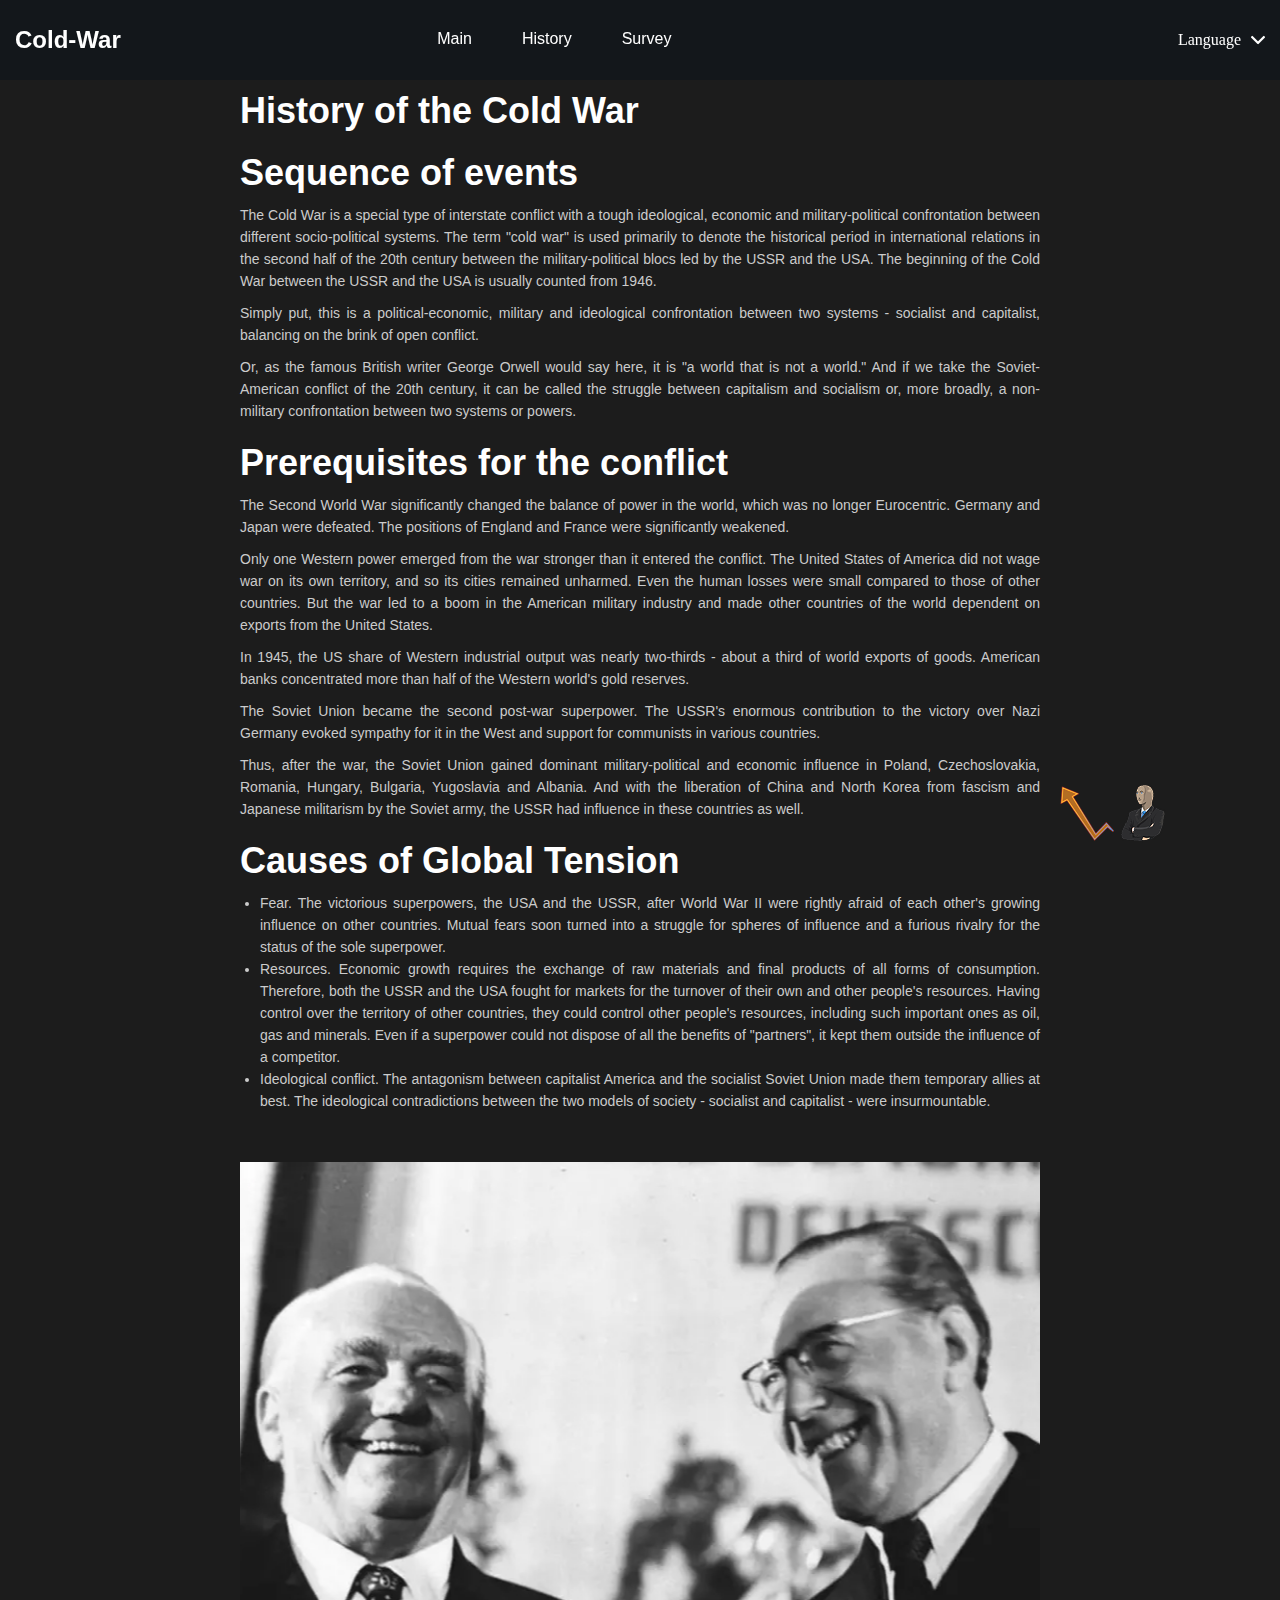
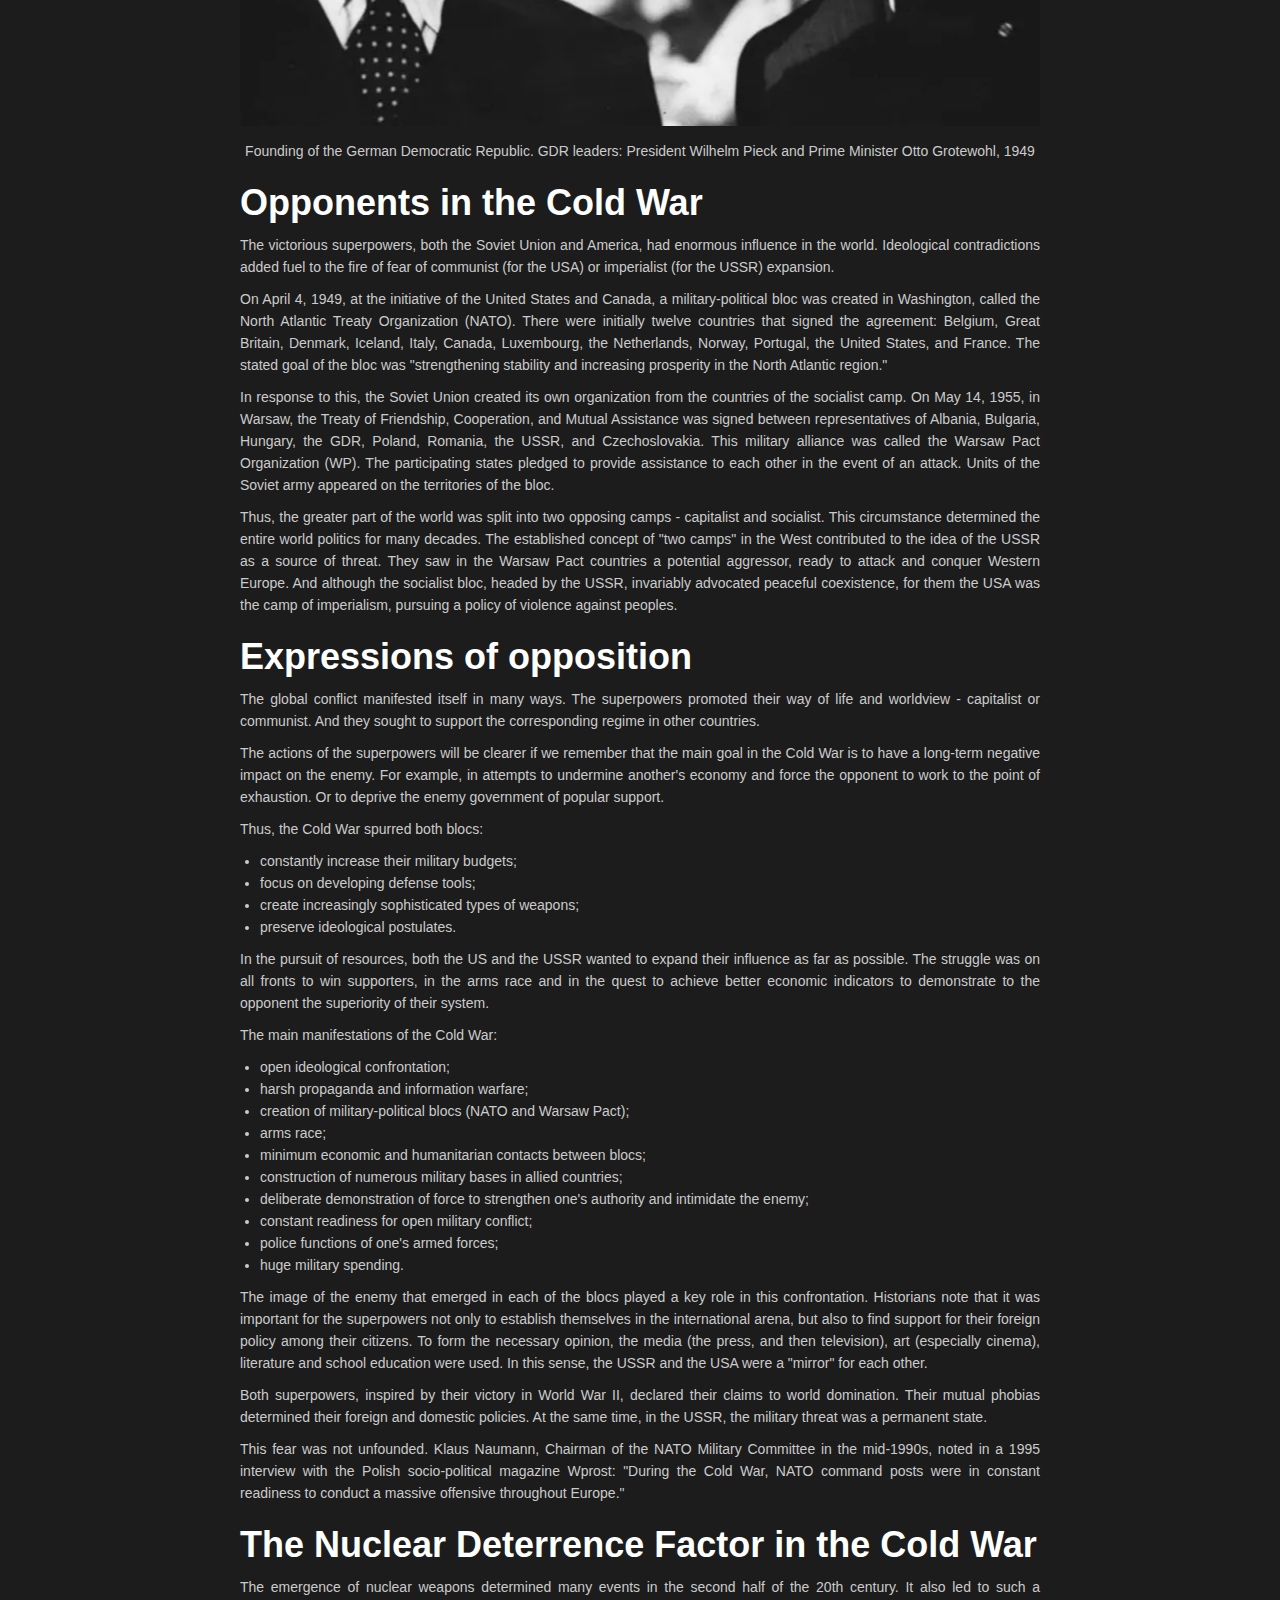
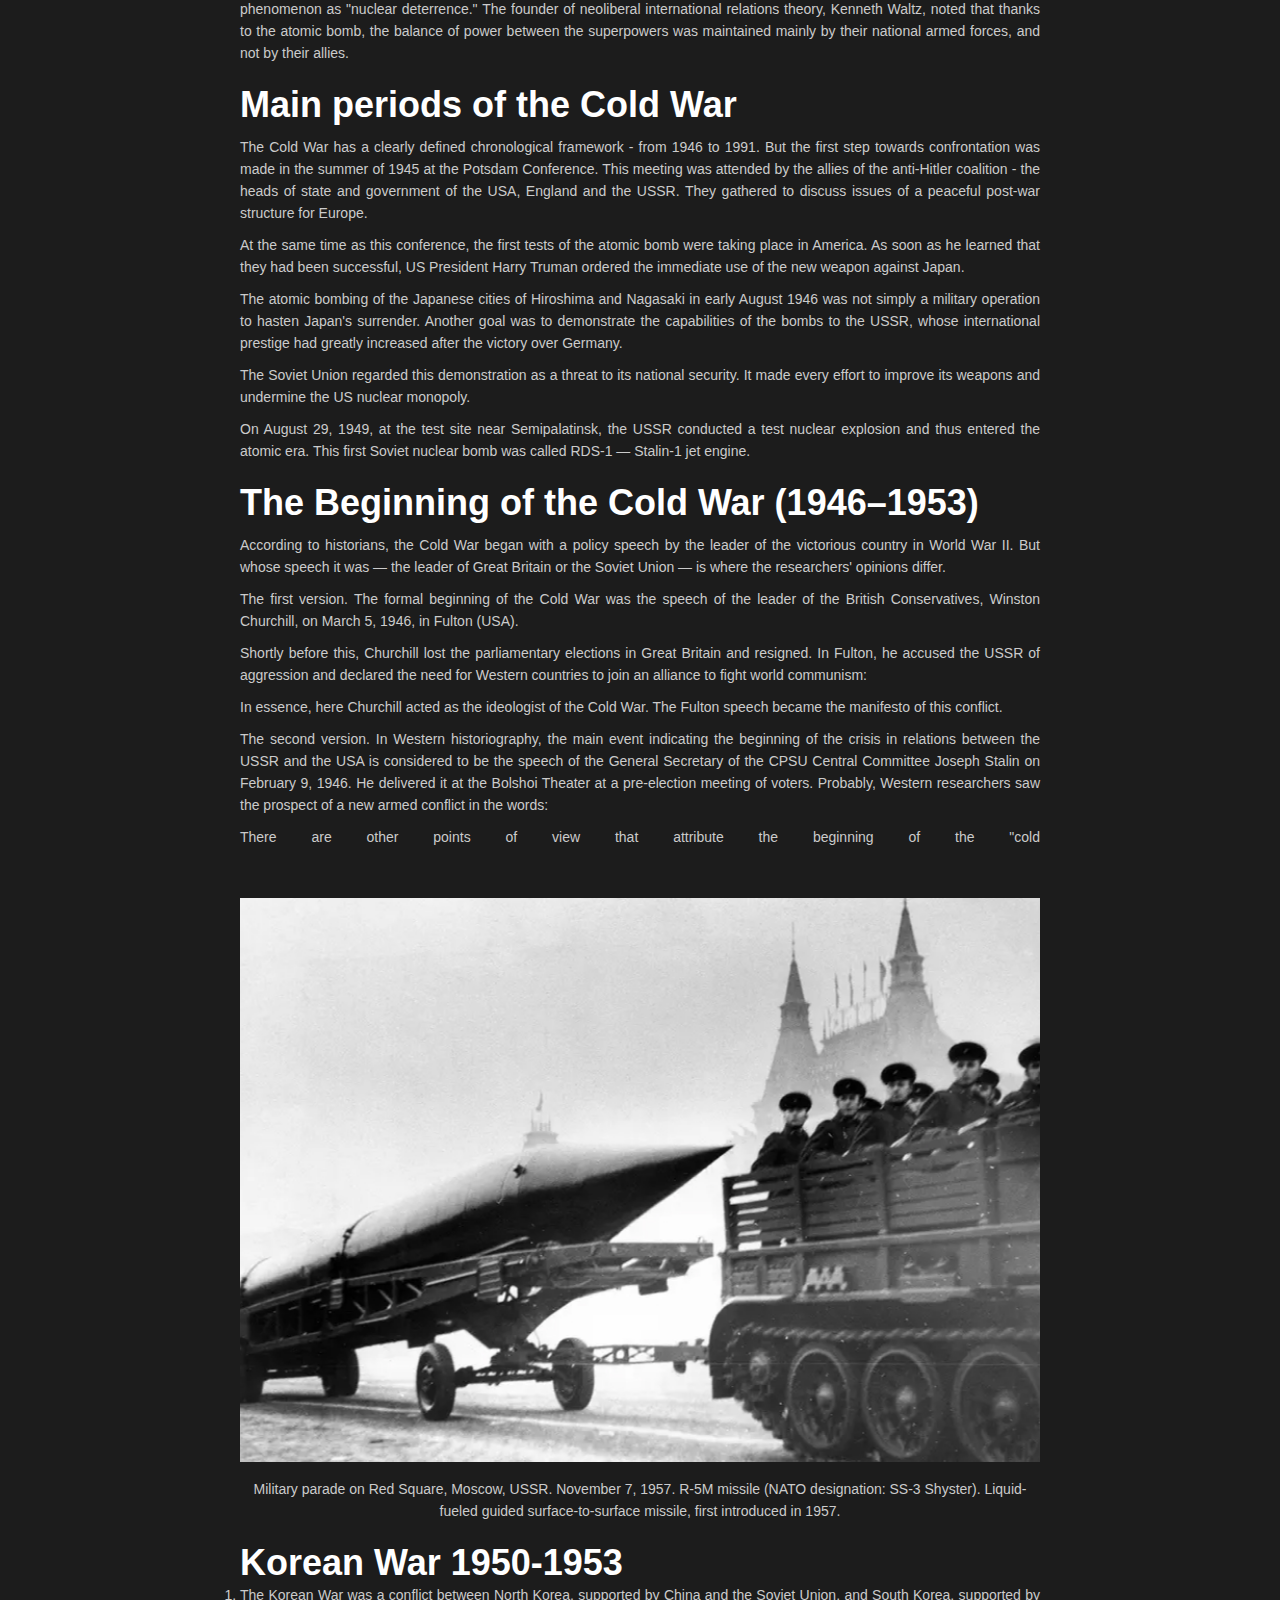
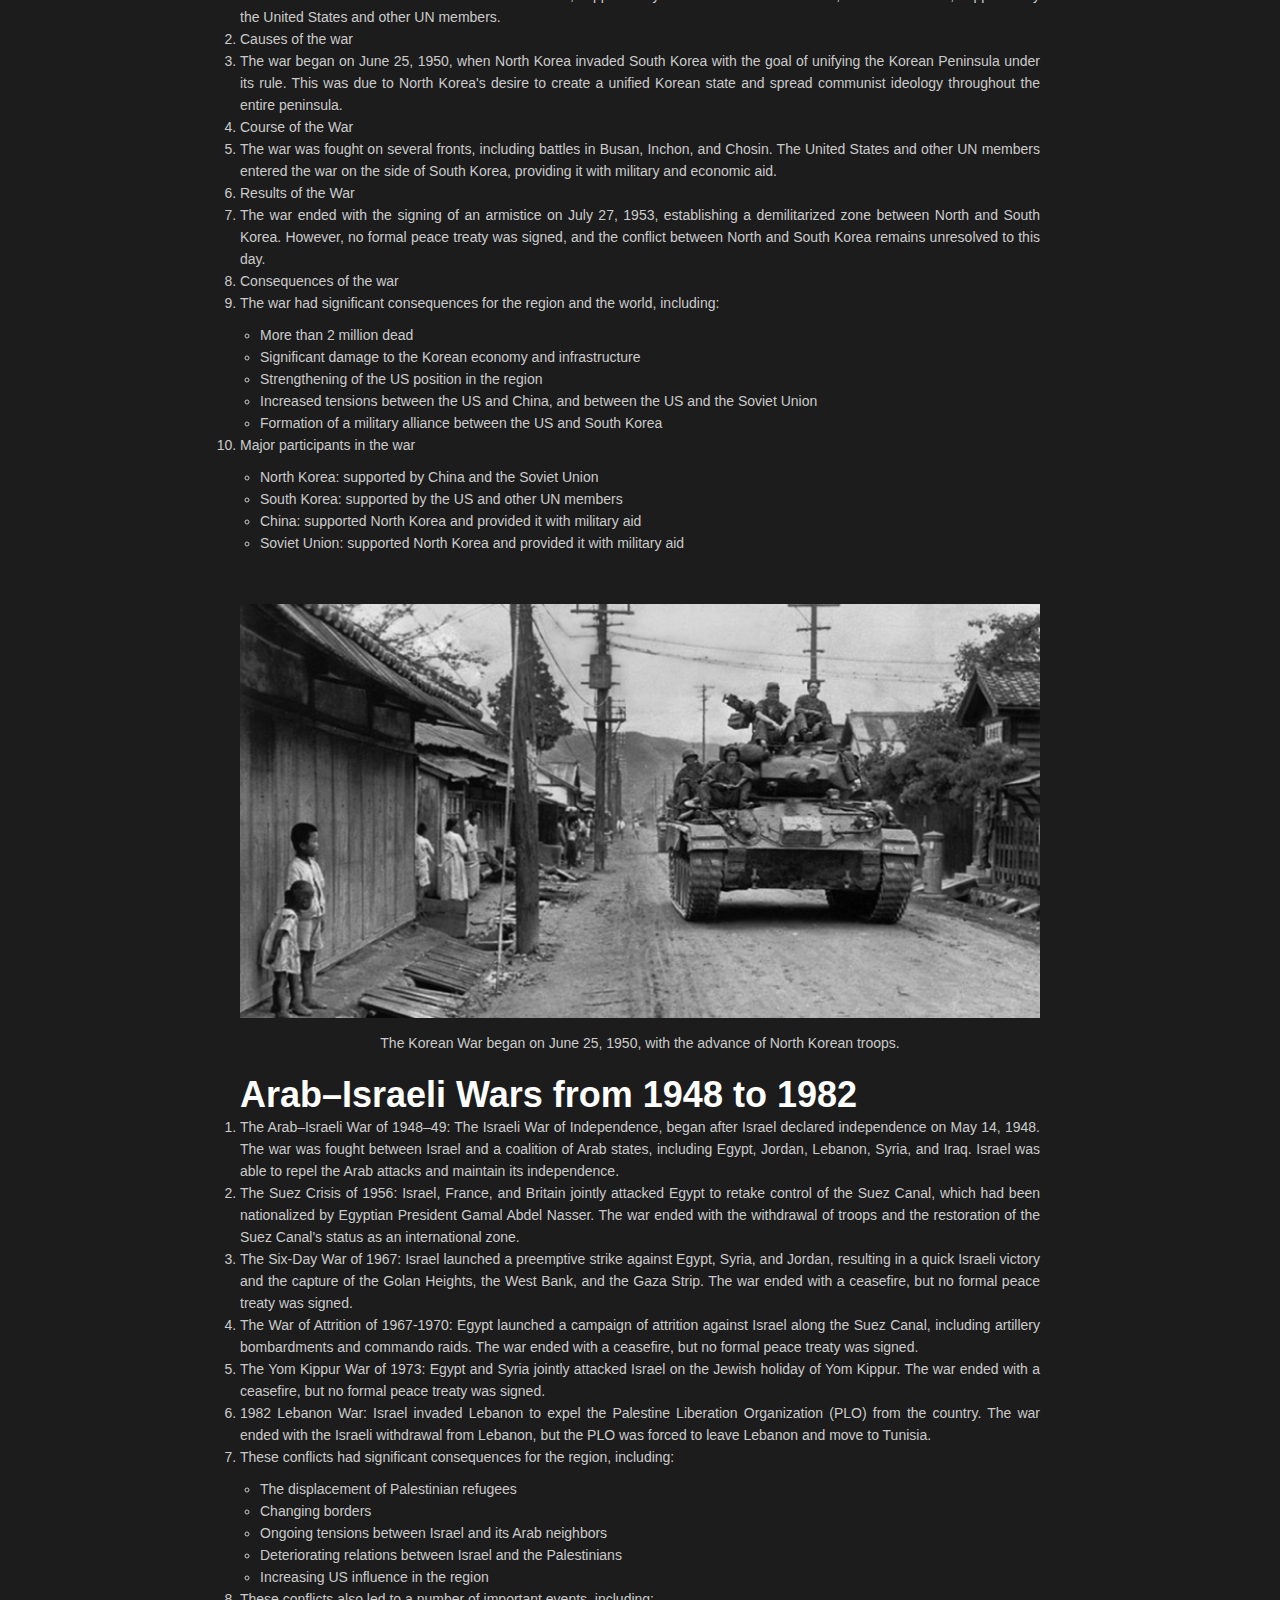
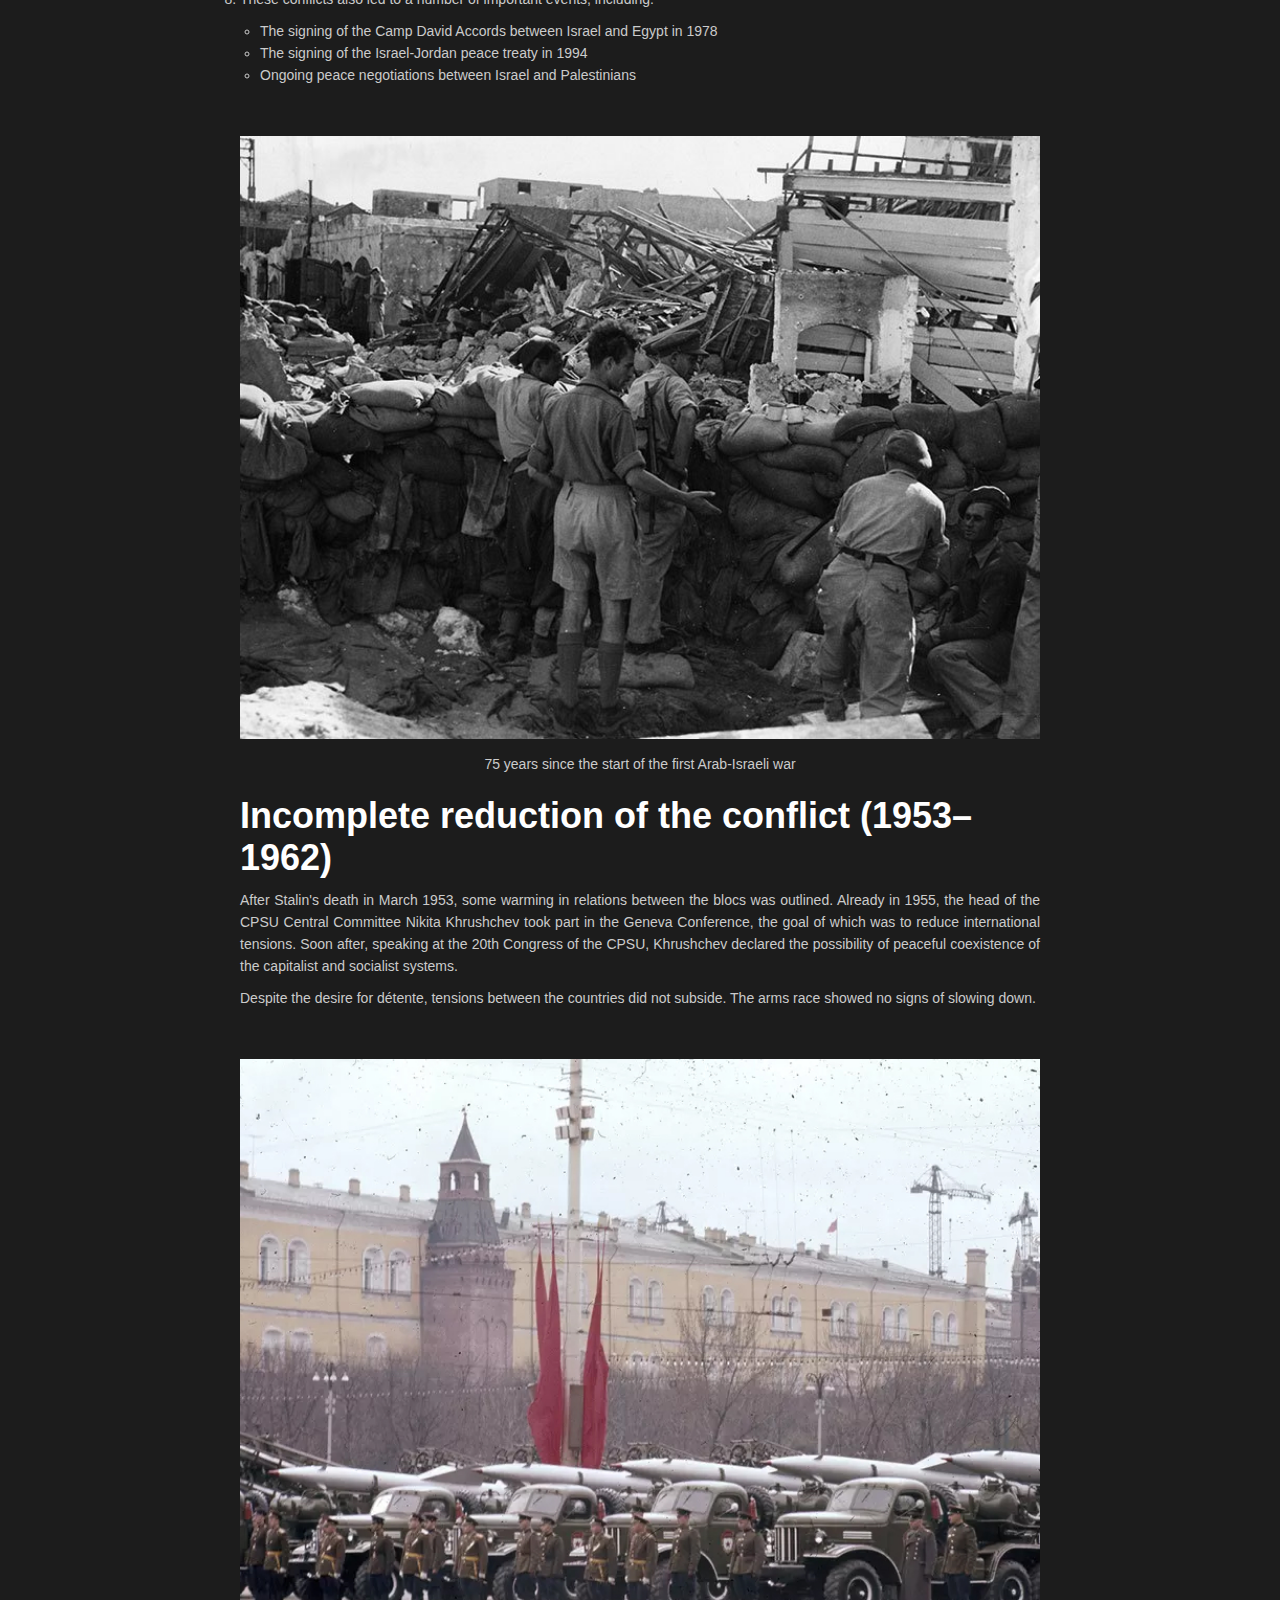
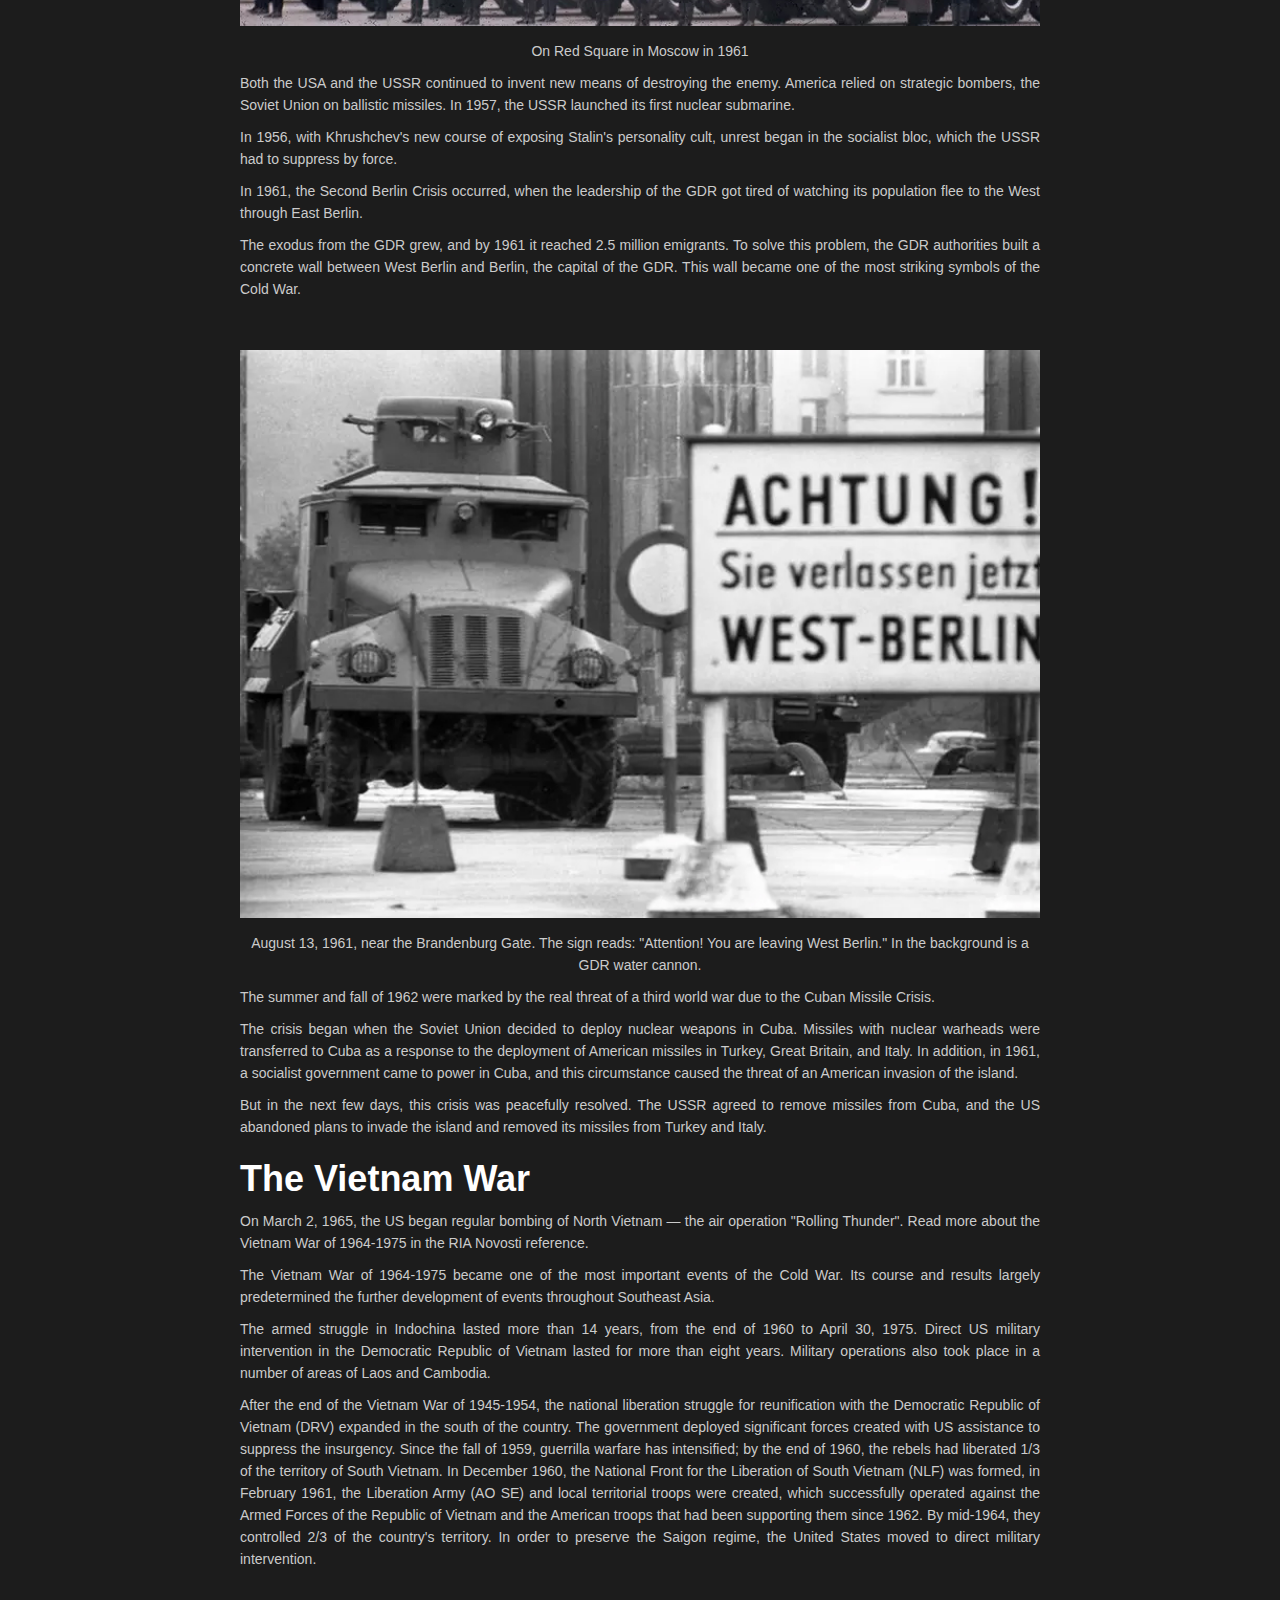
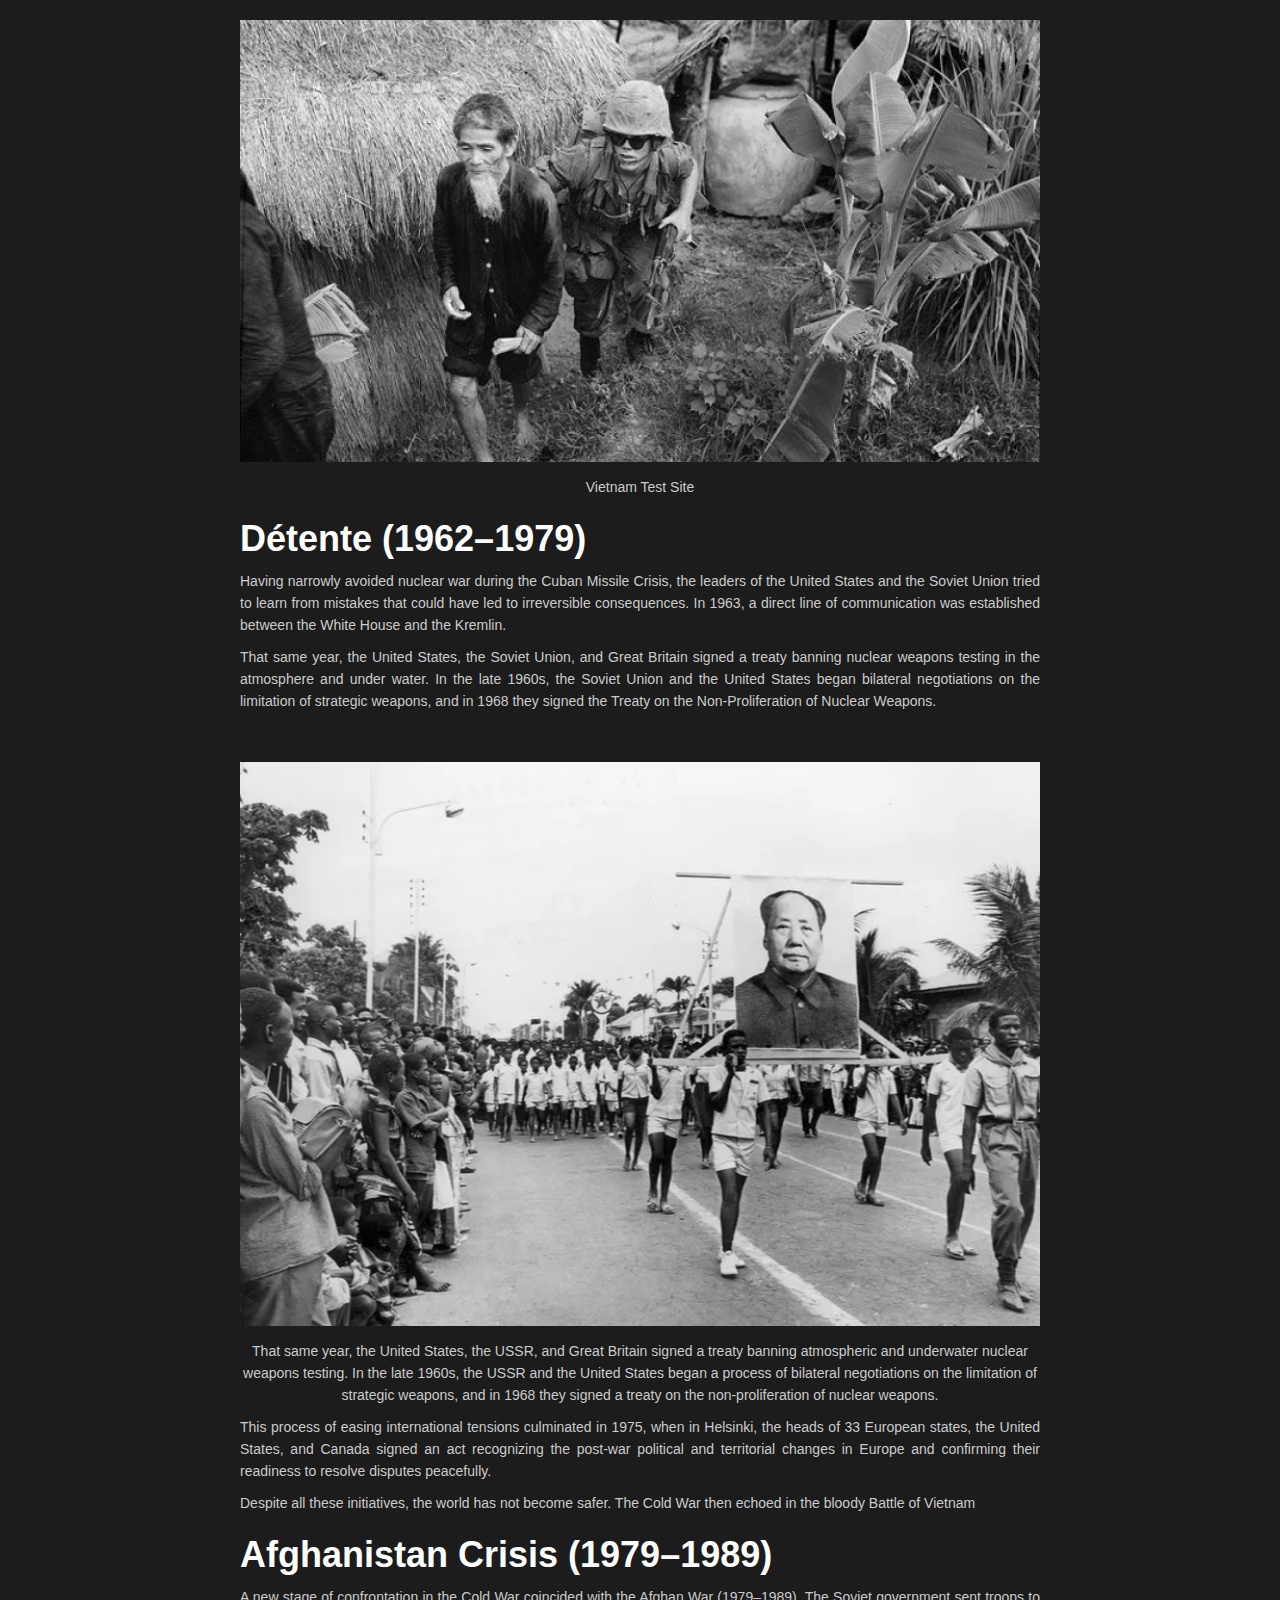
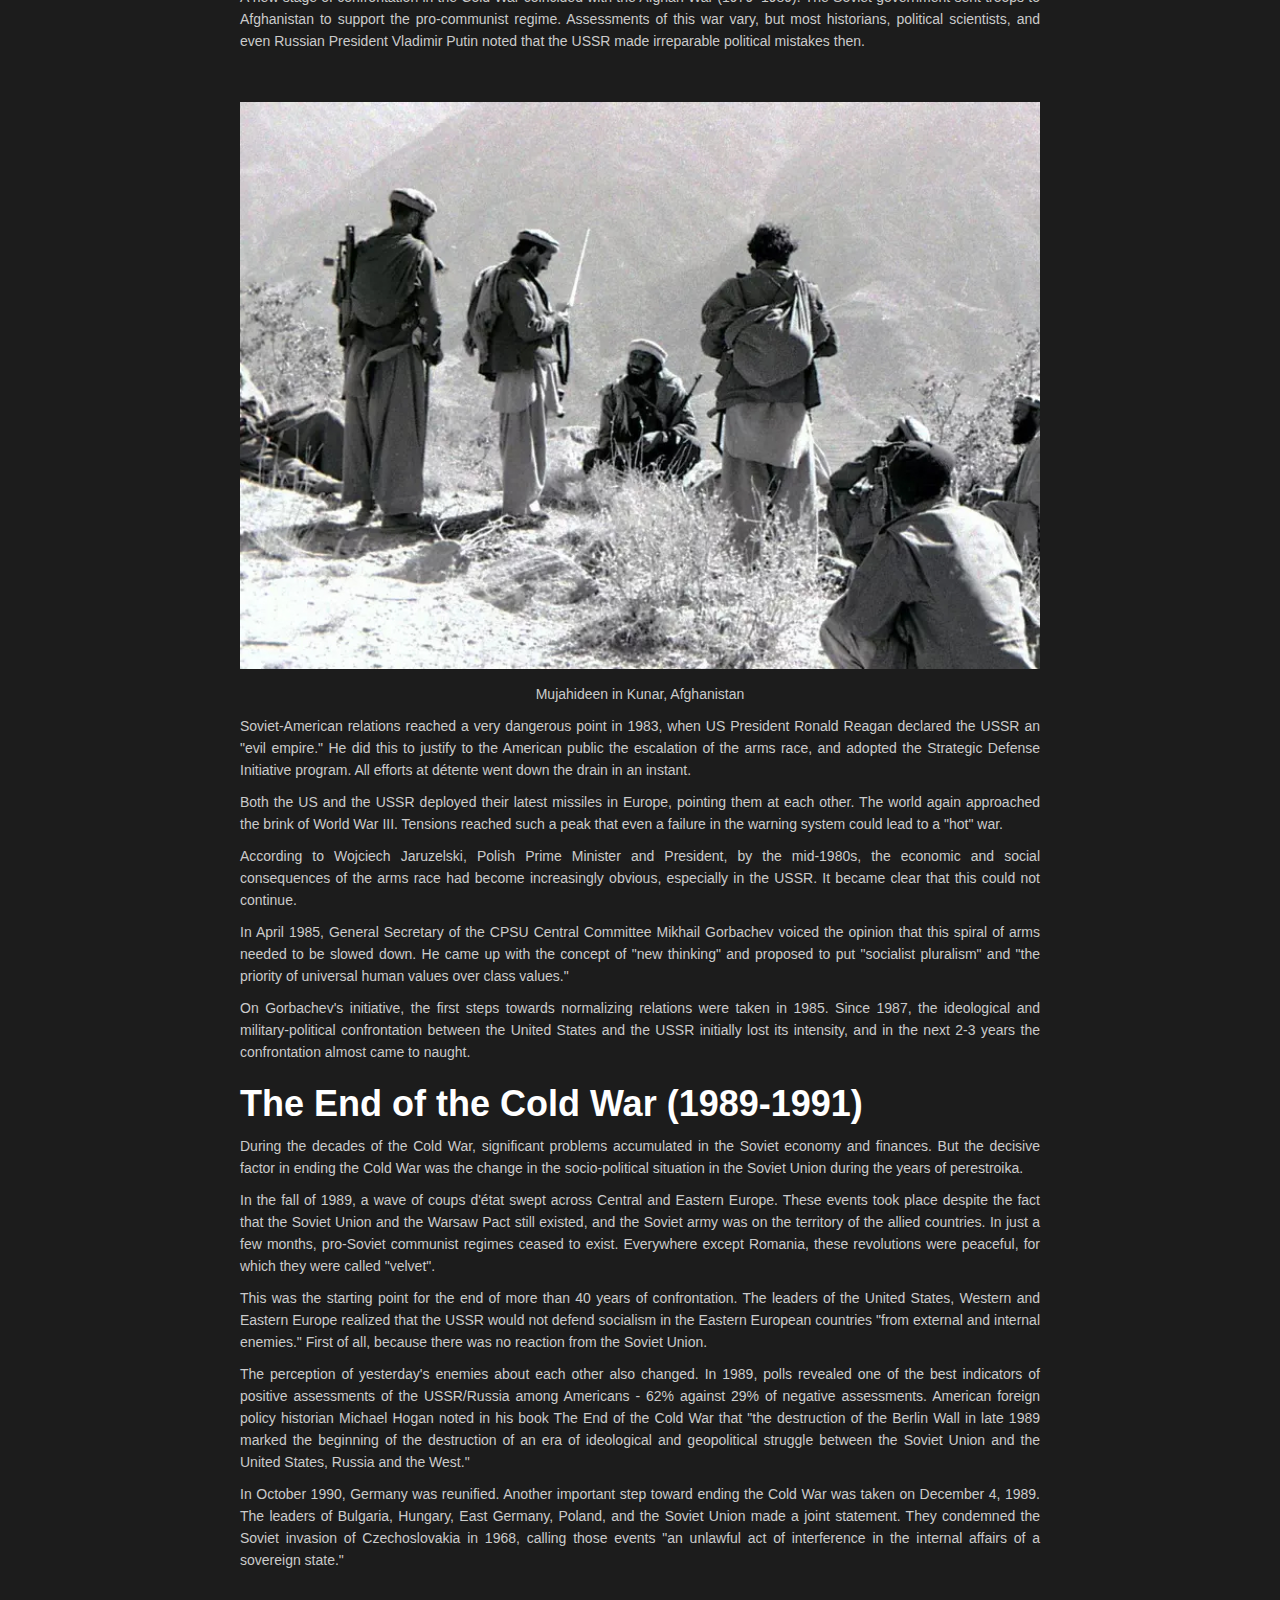
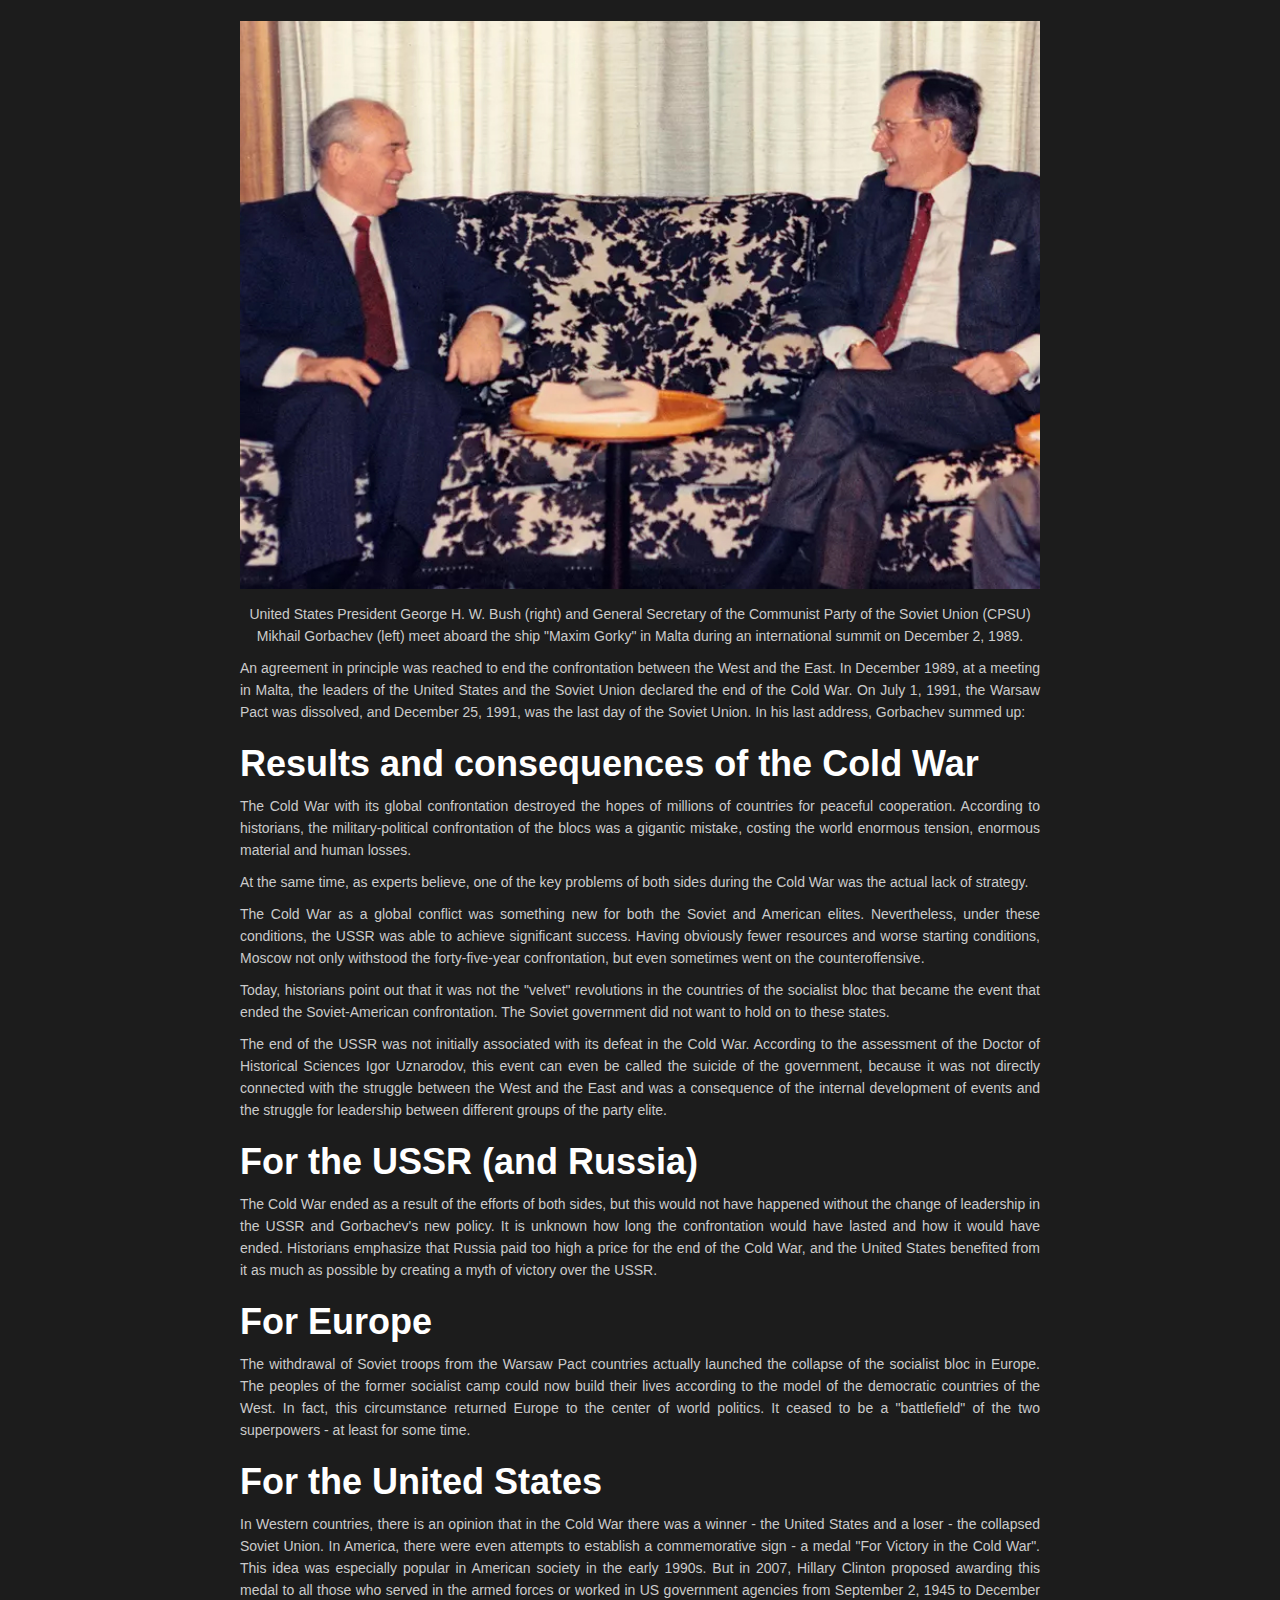
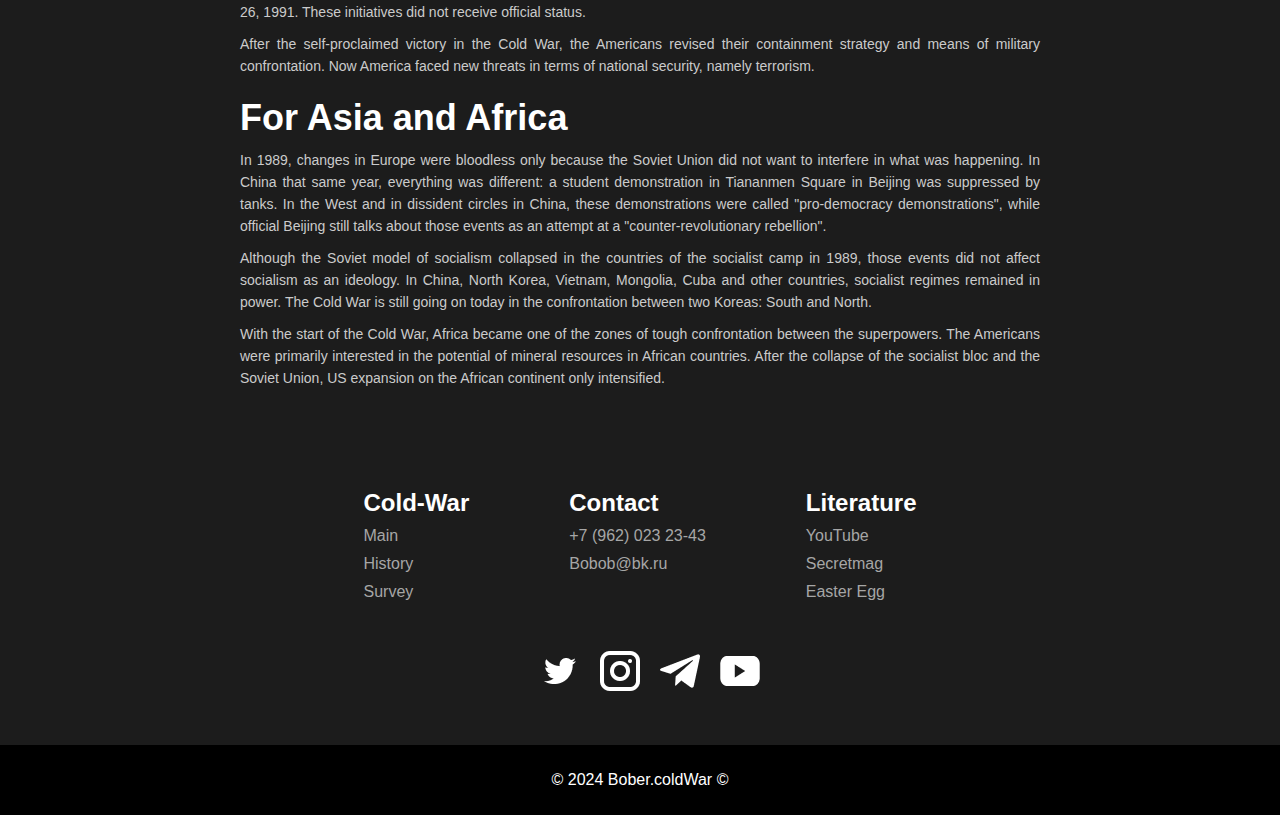
==== history(en).html @ 4fec139c "start" ====
<!DOCTYPE html>
<html lang="ru">

<head>
    <meta charset="UTF-8">
    <meta name="viewport" content="width=device-width, initial-scale=1.0">
    <title>History</title>
    <link rel="stylesheet" href="css/style.css">
    <link rel="stylesheet" href="css/media.css">


</head>

<body style="background-color: #1C1C1C;">
    <header>
        <div class="block_mobile">

            <a class="nav_btn_white" href="index(en).html">Main</a>
            <a class="nav_btn_white" href="#">History</a>
            <a class="nav_btn_white" href="opros(en).html">Survey</a>

            <div class="mobile_lang">
                <a class="lang_btn lang_btn_active" href="#">EN</a>
                <a class="lang_btn  lang_m" href="history.html">RU</a>
            </div>

        </div>
        <div class="container">
            <nav >
                <h2>Cold-War</h2>
                <div class="nav_btn">
                    <a class="nav_btn_white" href="index(en).html">Main</a>
                    <a class="nav_btn_white" href="#">History</a>
                    <a class="nav_btn_white" href="opros(en).html">Survey</a>
                </div>
                <a class="lang" href="#">Language <img src="img/lang_btn.png" alt=""></a>
                <div class="lang_block lang_block_close">
                    <a class="lang_btn lang_btn_active" href="#">EN</a>
                    <a class="lang_btn" href="history.html">RU</a>
                </div>
                <img class="burger" src="img/burger.png" alt="">
            </nav>

        </div>
    </header>

    <a class="btn_stonks" href="#up_stonks"><img src="img/stonks.png" alt=""></a>


    <main>
        <div class="container con_history">
            <div class="history_content">
                <h1 id="up_stonks">History of the Cold War</h1>
                <h2>Sequence of events</h2>
                <p>The Cold War is a special type of interstate conflict with a tough ideological, economic and
                    military-political confrontation between different socio-political systems. The term "cold war" is
                    used primarily to denote the historical period in international relations in the second half of the
                    20th century between the military-political blocs led by the USSR and the USA. The beginning of the
                    Cold War between the USSR and the USA is usually counted from 1946.</p>

                <p>Simply put, this is a political-economic, military and ideological confrontation between two systems
                    - socialist and capitalist, balancing on the brink of open conflict. </p>
                <p>Or, as the famous British writer George Orwell would say here, it is "a world that is not a world."
                    And if we take the Soviet-American conflict of the 20th century, it can be called the struggle
                    between capitalism and socialism or, more broadly, a non-military confrontation between two systems
                    or powers.</p>
                <h2>Prerequisites for the conflict</h2>
                <p>The Second World War significantly changed the balance of power in the world, which was no longer
                    Eurocentric. Germany and Japan were defeated. The positions of England and France were significantly
                    weakened.</p>
                <p>Only one Western power emerged from the war stronger than it entered the conflict.
                    The United States of America did not wage war on its own territory, and so its cities remained
                    unharmed. Even the human losses were small compared to those of other countries. But the war led to
                    a boom in the American military industry and made other countries of the world dependent on
                    exports from the United States.</p>

                <p>In 1945, the US share of Western industrial output was nearly two-thirds - about a third of world
                    exports of goods. American banks concentrated more than half of the Western world's gold reserves.
                </p>

                <p>
                    The Soviet Union became the second post-war superpower. The USSR's enormous contribution to the
                    victory over Nazi Germany evoked sympathy for it in the West and support for communists in various
                    countries.</p>

                <p>Thus, after the war, the Soviet Union gained dominant military-political and economic influence in
                    Poland, Czechoslovakia, Romania, Hungary, Bulgaria, Yugoslavia and Albania. And with the liberation
                    of China and North Korea from fascism and Japanese militarism by the Soviet army, the USSR had
                    influence in these countries as well.</p>
                <h2>Causes of Global Tension</h2>
                <ul>
                    <li>Fear. The victorious superpowers, the USA and the USSR, after World War II were rightly afraid
                        of each other's growing influence on other countries. Mutual fears soon turned into a struggle
                        for spheres of influence and a furious rivalry for the status of the sole superpower.</li>
                    <li>Resources. Economic growth requires the exchange of raw materials and final products of all
                        forms of consumption.
                        Therefore, both the USSR and the USA fought for markets for the turnover of their own and other
                        people's resources. Having control over
                        the territory of other countries, they could control other people's resources, including such
                        important ones as
                        oil, gas and minerals. Even if a superpower could not dispose of all the benefits of
                        "partners", it kept them outside the influence of a competitor.</li>
                    <li>Ideological conflict. The antagonism between capitalist America and the socialist Soviet Union
                        made them temporary allies at best. The ideological contradictions between the two models of
                        society - socialist and capitalist - were insurmountable.</li>
                </ul>

                <img src="img/h_1.jpg" alt="">
                <span>Founding of the German Democratic Republic. GDR leaders: President Wilhelm Pieck and Prime
                    Minister Otto Grotewohl, 1949</span>
                <h2>Opponents in the Cold War</h2>
                <p>The victorious superpowers, both the Soviet Union and America, had enormous influence in the world.
                    Ideological contradictions added fuel to the fire of fear of communist (for the USA) or imperialist
                    (for the USSR) expansion.</p>
                <p>
                    On April 4, 1949, at the initiative of the United States and Canada, a military-political bloc was
                    created in Washington, called the North Atlantic Treaty Organization (NATO). There were initially
                    twelve countries that signed the agreement: Belgium, Great Britain, Denmark, Iceland, Italy, Canada,
                    Luxembourg, the Netherlands, Norway, Portugal, the United States, and France. The stated goal of the
                    bloc was "strengthening stability and increasing prosperity in the North Atlantic region."</p>
                <p>In response to this, the Soviet Union created its own organization from the countries of the
                    socialist camp. On May 14, 1955, in Warsaw, the Treaty of Friendship, Cooperation, and Mutual
                    Assistance was signed between representatives of Albania, Bulgaria, Hungary, the GDR, Poland,
                    Romania, the USSR, and Czechoslovakia. This military alliance was called the Warsaw Pact
                    Organization (WP). The participating states pledged to provide assistance to each other in the event
                    of an attack. Units of the Soviet army appeared on the territories of the bloc.</p>
                <p>Thus, the greater part of the world was split into two opposing camps - capitalist and socialist.
                    This circumstance determined the entire world politics for many decades.
                    The established concept of "two camps" in the West contributed to the idea of ​​the USSR as a source
                    of threat. They saw in the Warsaw Pact countries a potential aggressor, ready to attack and conquer
                    Western Europe.
                    And although the socialist bloc, headed by the USSR, invariably advocated peaceful coexistence, for
                    them the USA was the camp of imperialism, pursuing a policy of violence against peoples.</p>

                <h2>Expressions of opposition</h2>
                <p>The global conflict manifested itself in many ways.
                    The superpowers promoted their way of life and worldview - capitalist or communist. And they sought
                    to support the corresponding regime in other countries.</p>
                <p>
                    The actions of the superpowers will be clearer if we remember that the main goal in the Cold War is
                    to have a long-term negative impact on the enemy. For example, in attempts to undermine another's
                    economy and force the opponent to work to the point of exhaustion. Or to deprive the enemy
                    government of popular support.
                </p>
                <p>Thus, the Cold War spurred both blocs:</p>
                <ul>
                    <li>constantly increase their military budgets;</li>
                    <li>focus on developing defense tools;</li>
                    <li>create increasingly sophisticated types of weapons;</li>
                    <li>preserve ideological postulates.</li>
                </ul>
                <p>In the pursuit of resources, both the US and the USSR wanted to expand their influence as far as
                    possible. The struggle was on all fronts to win supporters, in the arms race and in the quest to
                    achieve better economic indicators to demonstrate to the opponent the superiority of their system.
                </p>
                <p>The main manifestations of the Cold War:</p>
                <ul>
                    <li>open ideological confrontation;</li>
                    <li>harsh propaganda and information warfare;</li>
                    <li>creation of military-political blocs (NATO and Warsaw Pact);</li>
                    <li>arms race;</li>
                    <li>minimum economic and humanitarian contacts between blocs;</li>
                    <li>construction of numerous military bases in allied countries;</li>
                    <li>deliberate demonstration of force to strengthen one's authority and intimidate the enemy;</li>
                    <li>constant readiness for open military conflict;</li>
                    <li>police functions of one's armed forces;</li>
                    <li>huge military spending.</li>
                </ul>
                <p>The image of the enemy that emerged in each of the blocs played a key role in this confrontation.
                    Historians note that it was important for the superpowers not only to establish themselves in the
                    international arena,
                    but also to find support for their foreign policy among their citizens. To form the necessary
                    opinion,
                    the media (the press, and then television), art (especially cinema),
                    literature and school education were used. In this sense, the USSR and the USA were a "mirror" for
                    each other.</p>
                <p>Both superpowers, inspired by their victory in World War II, declared their claims to
                    world domination. Their mutual phobias determined their foreign and domestic policies. At the same
                    time, in the USSR,
                    the military threat was a permanent state.</p>
                <p>This fear was not unfounded. Klaus Naumann, Chairman of the NATO Military Committee in the mid-1990s,
                    noted in a 1995 interview with the Polish socio-political magazine Wprost: "During the Cold War,
                    NATO command posts were in constant readiness to conduct a massive offensive throughout Europe."</p>
                <h2>The Nuclear Deterrence Factor in the Cold War</h2>
                <p>The emergence of nuclear weapons determined many events in the second half of the 20th century. It
                    also led to such a phenomenon as "nuclear deterrence." The founder of neoliberal international
                    relations theory, Kenneth Waltz, noted that thanks to the atomic bomb, the balance of power between
                    the superpowers was maintained mainly by their national armed forces, and not by their allies.</p>
                <h2>Main periods of the Cold War</h2>
                <p>The Cold War has a clearly defined chronological framework - from 1946 to 1991. But the first step
                    towards confrontation was made in the summer of 1945 at the Potsdam Conference. This meeting was
                    attended by the allies of the anti-Hitler coalition - the heads of state and government of the USA,
                    England and the USSR. They gathered to discuss issues of a peaceful post-war structure for Europe.
                </p>
                <p>At the same time as this conference, the first tests of the atomic bomb were taking place in America.
                    As soon as he learned that they had been successful, US President Harry Truman ordered the immediate
                    use of the new weapon against Japan.</p>
                <p>The atomic bombing of the Japanese cities of Hiroshima and Nagasaki in early August 1946 was not
                    simply a military operation to hasten Japan's surrender. Another goal was to demonstrate the
                    capabilities of the bombs to the USSR, whose international prestige had greatly increased after the
                    victory over Germany.
                </p>
                <p>
                    The Soviet Union regarded this demonstration as a threat to its national security. It made every
                    effort to improve its weapons and undermine the US nuclear monopoly.</p>
                <p>On August 29, 1949, at the test site near Semipalatinsk, the USSR conducted a test nuclear explosion
                    and thus entered the atomic era. This first Soviet nuclear bomb was called RDS-1 — Stalin-1 jet
                    engine.</p>

                <h2>The Beginning of the Cold War (1946–1953)</h2>
                <p>According to historians, the Cold War began with a policy speech by the leader of the victorious
                    country in

                    World War II. But whose speech it was — the leader of Great Britain or the Soviet Union — is where
                    the researchers' opinions differ.</p>
                <p>The first version. The formal beginning of the Cold War was the speech of the leader of the British
                    Conservatives, Winston

                    Churchill, on March 5, 1946, in Fulton (USA).</p>
                <p>Shortly before this, Churchill lost the parliamentary elections in Great Britain and resigned. In
                    Fulton, he accused the USSR of aggression and declared the need for Western countries to join an
                    alliance to
                    fight world communism:</p>
                <p>In essence, here Churchill acted as the ideologist of the Cold War. The Fulton speech became the
                    manifesto of this
                    conflict.</p>
                <p>The second version. In Western historiography, the main event indicating the beginning of the crisis
                    in relations
                    between the USSR and the USA is considered to be the speech of the General Secretary of the CPSU
                    Central Committee Joseph Stalin on February 9, 1946.
                    He delivered it at the Bolshoi Theater at a pre-election meeting of voters. Probably, Western
                    researchers saw the prospect of a new armed conflict in the words:</p>
                <p>There are other points of view that attribute the beginning of the "cold
                    <img src="img/h_2.jpg" alt="">
                    <span>Military parade on Red Square, Moscow, USSR. November 7, 1957. R-5M missile (NATO designation:
                        SS-3 Shyster). Liquid-fueled guided surface-to-surface missile, first introduced in 1957.</span>
                <h2>Korean War 1950-1953</h2>
                <ol>
                    <li>The Korean War was a conflict between North Korea, supported by China and the Soviet Union, and
                        South Korea, supported by the United States and other UN members.</li>
                    <li>Causes of the war</li>
                    <li>The war began on June 25, 1950, when North Korea invaded South Korea with the goal of

                        unifying the Korean Peninsula under its rule. This was due to North Korea's desire to create a
                        unified Korean state and spread communist ideology throughout the entire peninsula.</li>
                    <li>Course of the War</li>
                    <li>The war was fought on several fronts, including battles in Busan, Inchon, and Chosin. The United
                        States and other UN members entered the war on the side of South Korea, providing it with
                        military and economic aid.</li>
                    <li>Results of the War</li>
                    <li>The war ended with the signing of an armistice on July 27, 1953, establishing a demilitarized
                        zone between North and South Korea. However, no formal peace treaty was signed, and the conflict
                        between North and South Korea remains unresolved to this day.</li>
                    <li>Consequences of the war</li>
                    <li>The war had significant consequences for the region and the world, including:</li>
                    <ul>
                        <li>More than 2 million dead</li>
                        <li>Significant damage to the Korean economy and infrastructure</li>
                        <li>Strengthening of the US position in the region</li>
                        <li>Increased tensions between the US and China, and between the US and the Soviet Union</li>
                        <li>Formation of a military alliance between the US and South Korea</li>
                    </ul>
                    <li>Major participants in the war</li>
                    <ul>
                        <li>North Korea: supported by China and the Soviet Union</li>
                        <li>South Korea: supported by the US and other UN members</li>
                        <li>China: supported North Korea and provided it with military aid</li>
                        <li>Soviet Union: supported North Korea and provided it with military aid</li>
                    </ul>
                </ol>
                <img src="img/h_3.jpg" alt="">
                <span>The Korean War began on June 25, 1950, with the advance of North Korean troops.</span>
                <h2>Arab–Israeli Wars from 1948 to 1982</h2>
                <ol>
                    <li>The Arab–Israeli War of 1948–49: The Israeli War of Independence, began after Israel declared
                        independence on May 14, 1948. The war was fought between Israel and a coalition of Arab states,
                        including Egypt, Jordan, Lebanon, Syria, and Iraq. Israel was able to repel the Arab attacks and
                        maintain its independence.</li>
                    <li>The Suez Crisis of 1956: Israel, France, and Britain jointly attacked Egypt to retake control of
                        the Suez Canal, which had been nationalized by Egyptian President Gamal Abdel Nasser. The war
                        ended with the withdrawal of troops and the restoration of the Suez Canal's status as an
                        international zone.</li>

                    <li>The Six-Day War of 1967: Israel launched a preemptive strike against Egypt, Syria, and

                        Jordan, resulting in a quick Israeli victory and the capture of the Golan Heights, the West
                        Bank, and

                        the Gaza Strip. The war ended with a ceasefire, but no formal peace treaty was signed.</li>

                    <li>The War of Attrition of 1967-1970: Egypt launched a campaign of attrition against Israel along
                        the

                        Suez Canal, including artillery bombardments and commando raids. The war ended with a ceasefire,
                        but no formal peace treaty was signed.

                    </li>
                    <li>The Yom Kippur War of 1973: Egypt and Syria jointly attacked Israel on the Jewish holiday of Yom
                        Kippur. The war ended with a ceasefire, but no formal peace treaty was signed.</li>
                    <li>1982 Lebanon War: Israel invaded Lebanon to expel the Palestine Liberation Organization (PLO)
                        from the country. The war ended with the Israeli withdrawal from Lebanon, but the PLO was forced
                        to leave Lebanon and move to Tunisia.</li>
                    <li>These conflicts had significant consequences for the region, including:</li>
                    <ul>
                        <li>The displacement of Palestinian refugees</li>
                        <li>Changing borders</li>
                        <li>Ongoing tensions between Israel and its Arab neighbors</li>
                        <li>Deteriorating relations between Israel and the Palestinians</li>
                        <li>Increasing US influence in the region</li>
                    </ul>
                    <li>These conflicts also led to a number of important events, including:</li>
                    <ul>
                        <li>The signing of the Camp David Accords between Israel and Egypt in 1978</li>
                        <li>The signing of the Israel-Jordan peace treaty in 1994</li>
                        <li>Ongoing peace negotiations between Israel and Palestinians</li>
                    </ul>
                </ol>

                <img src="img/h_4.jpg" alt="">
                <span>75 years since the start of the first Arab-Israeli war</span>
                <h2>Incomplete reduction of the conflict (1953–1962)</h2>
                <p>After Stalin's death in March 1953, some warming in relations between the blocs was outlined.
                    Already in 1955, the head of the CPSU Central Committee Nikita Khrushchev took part in the Geneva
                    Conference, the goal of which was to reduce international tensions. Soon after, speaking at the 20th
                    Congress of the CPSU, Khrushchev
                    declared the possibility of peaceful coexistence of the capitalist and socialist systems.</p>
                <p>
                    Despite the desire for détente, tensions between the countries did not subside. The arms race showed
                    no signs of slowing down.</p>

                <img src="img/h_5.jpg" alt="">
                <span>On Red Square in Moscow in 1961</span>

                <p>Both the USA and the USSR continued to invent new means of destroying the enemy. America relied on
                    strategic bombers, the Soviet Union on ballistic missiles. In 1957, the USSR launched its first
                    nuclear submarine.</p>
                <p>In 1956, with Khrushchev's new course of exposing Stalin's personality cult, unrest began in the
                    socialist bloc, which the USSR had to suppress by force.</p>
                <p>
                    In 1961, the Second Berlin Crisis occurred, when the leadership of the GDR got tired of watching its
                    population flee to the West through East Berlin.</p>
                <p>
                    The exodus from the GDR grew, and by 1961 it reached 2.5 million emigrants. To solve this problem,
                    the GDR authorities
                    built a concrete wall between West Berlin and Berlin, the capital of the GDR.
                    This wall became one of the most striking symbols of the Cold War.</p>
                <img src="img/h_6.jpg" alt="">
                <span>August 13, 1961, near the Brandenburg Gate. The sign reads: "Attention! You are leaving West
                    Berlin." In the background is a GDR water cannon.</span>
                <p>The summer and fall of 1962 were marked by the real threat of a third world war due to the Cuban
                    Missile Crisis.</p>
                <p>The crisis began when the Soviet Union decided to deploy nuclear weapons in Cuba. Missiles with
                    nuclear warheads were transferred to Cuba as a response to the deployment of American missiles in
                    Turkey, Great Britain, and Italy. In addition, in 1961, a socialist government came to power in
                    Cuba, and this circumstance caused the threat of an American invasion of the island.</p>
                <p>But in the next few days, this crisis was peacefully resolved. The USSR agreed to remove missiles
                    from Cuba, and the US abandoned plans to invade the island and removed its missiles from Turkey and
                    Italy.</p>

                <h2>The Vietnam War</h2>
                <p>On March 2, 1965, the US began regular bombing of North Vietnam — the air operation "Rolling
                    Thunder". Read more about the Vietnam War of 1964-1975 in the RIA Novosti reference.</p>
                <p>The Vietnam War of 1964-1975 became one of the most important events of the Cold War. Its course and
                    results largely predetermined the further development of events throughout Southeast Asia.</p>
                <p>The armed struggle in Indochina lasted more than 14 years, from the end of 1960 to April 30, 1975.
                    Direct US military intervention in the Democratic Republic of Vietnam lasted for more than eight
                    years. Military operations also took place in a number of areas of Laos and Cambodia.</p>
                <p>
                    After the end of the Vietnam War of 1945-1954, the national liberation struggle for reunification
                    with the Democratic Republic of Vietnam (DRV) expanded in the south of the country. The government
                    deployed significant forces created with US assistance to suppress the insurgency.
                    Since the fall of 1959, guerrilla warfare has intensified; by the end of 1960, the rebels had
                    liberated 1/3 of the territory of South Vietnam. In December 1960, the National Front for the
                    Liberation of South Vietnam (NLF) was formed, in February 1961, the Liberation Army (AO SE) and
                    local territorial troops were created, which successfully operated against the Armed Forces of the
                    Republic of Vietnam and the American troops that had been supporting them since 1962. By mid-1964,
                    they controlled 2/3 of the country's territory. In order to preserve the Saigon regime, the United
                    States moved to direct military intervention.</p>
                <img src="img/h_7.jpg" alt="">
                <span>Vietnam Test Site</span>
                <h2>Détente (1962–1979)</h2>
                <p>Having narrowly avoided nuclear war during the Cuban Missile Crisis, the leaders of the United States
                    and the Soviet Union tried to learn from mistakes that could have led to irreversible consequences.
                    In 1963, a direct line of communication was established between the White House and the Kremlin.</p>
                <p>
                    That same year, the United States, the Soviet Union, and Great Britain signed a treaty banning
                    nuclear weapons testing in the atmosphere and under water. In the late 1960s, the Soviet Union and
                    the United States began bilateral negotiations on the limitation of strategic weapons, and in 1968
                    they signed the Treaty on the Non-Proliferation of Nuclear Weapons.</p>

                <img src="img/h_8.jpg" alt="">
                <span>
                    That same year, the United States, the USSR, and Great Britain signed a treaty banning atmospheric
                    and underwater nuclear weapons testing. In the late 1960s, the USSR and the United States began a
                    process of bilateral negotiations on the limitation of strategic weapons, and in 1968 they signed a
                    treaty on the non-proliferation of nuclear weapons.</span>

                <p>This process of easing international tensions culminated in 1975, when in Helsinki, the heads of 33
                    European states, the United States, and Canada signed an act recognizing the post-war political and
                    territorial changes in Europe and confirming their readiness to resolve disputes peacefully.</p>
                <p>
                    Despite all these initiatives, the world has not become safer. The Cold War then echoed in the
                    bloody Battle of Vietnam</p>
                <h2>Afghanistan Crisis (1979–1989)</h2>
                <p>A new stage of confrontation in the Cold War coincided with the Afghan War (1979–1989).
                    The Soviet government sent troops to Afghanistan to support the pro-communist regime. Assessments of
                    this
                    war vary, but most historians, political scientists, and even Russian President
                    Vladimir Putin noted that the USSR made irreparable political mistakes then.</p>
                <img src="img/h_9.jpg" alt="">
                <span>Mujahideen in Kunar, Afghanistan</span>
                <p>Soviet-American relations reached a very dangerous point in 1983, when US President

                    Ronald Reagan declared the USSR an "evil empire." He did this to justify to the American public the
                    escalation of the arms race, and adopted the Strategic Defense Initiative program.
                    All efforts at détente went down the drain in an instant.</p>
                <p>
                    Both the US and the USSR deployed their latest missiles in Europe, pointing them at each other. The
                    world again

                    approached the brink of World War III. Tensions reached such a peak that even a failure in the
                    warning system
                    could lead to a "hot" war.</p>
                <p>
                    According to Wojciech Jaruzelski, Polish Prime Minister and President, by the mid-1980s,
                    the economic and social consequences of the arms race had become increasingly obvious, especially in
                    the USSR.
                    It became clear that this could not continue.</p>
                <p> In April 1985, General Secretary of the CPSU Central Committee Mikhail Gorbachev voiced the opinion
                    that this spiral of arms
                    needed to be slowed down. He came up with the concept of "new thinking" and proposed to put
                    "socialist pluralism" and "the priority of universal human values ​​over class values."</p>
                <p>
                    On Gorbachev's initiative, the first steps towards normalizing relations were taken in 1985. Since
                    1987, the ideological and military-political confrontation between the United States and the USSR
                    initially lost its intensity, and in the next 2-3 years the confrontation almost came to naught.</p>
                <h2>The End of the Cold War (1989-1991)</h2>
                <p>During the decades of the Cold War, significant problems accumulated in the Soviet economy and
                    finances. But the decisive factor in ending the Cold War was the change in the socio-political
                    situation in the Soviet Union during the years of perestroika.</p>
                <p>In the fall of 1989, a wave of coups d'état swept across Central and Eastern Europe. These

                    events took place despite the fact that the Soviet Union and the Warsaw Pact still existed, and the
                    Soviet army was on the territory of the allied countries. In just a few months, pro-Soviet

                    communist regimes ceased to exist. Everywhere except Romania, these revolutions were peaceful, for
                    which they were called "velvet".</p>
                <p>This was the starting point for the end of more than 40 years of confrontation. The leaders of the
                    United States, Western and Eastern Europe realized that the USSR would not defend socialism in the
                    Eastern European countries "from external and internal enemies." First of all, because there was no
                    reaction from the Soviet Union.</p>
                <p>
                    The perception of yesterday's enemies about each other also changed. In 1989, polls revealed one of
                    the best

                    indicators of positive assessments of the USSR/Russia among Americans - 62% against 29% of negative
                    assessments. American foreign policy historian Michael Hogan noted in his book The End of the Cold
                    War that "the destruction of the Berlin Wall in late 1989 marked the beginning of the destruction of
                    an era of ideological and geopolitical struggle between the Soviet Union and the United States,
                    Russia and the West."</p>
                <p>In October 1990, Germany was reunified. Another important step toward ending the Cold War

                    was taken on December 4, 1989. The leaders of Bulgaria, Hungary, East Germany, Poland, and the
                    Soviet Union

                    made a joint statement. They condemned the Soviet invasion of Czechoslovakia in 1968, calling those
                    events "an unlawful act of interference in the internal affairs of a sovereign state."</p>
                <img src="img/h_10.jpg" alt="">
                <span>United States President George H. W. Bush (right) and General Secretary of the Communist Party of
                    the Soviet
                    Union (CPSU) Mikhail Gorbachev (left) meet aboard the ship "Maxim Gorky" in
                    Malta during an international summit on December 2, 1989.</span>
                <p>An agreement in principle was reached to end the confrontation between the West and the East. In
                    December 1989, at a meeting in Malta, the leaders of the United States and the Soviet Union declared
                    the end of the Cold War. On July 1, 1991, the Warsaw Pact was dissolved, and December 25, 1991, was
                    the last day of the Soviet Union. In his last address, Gorbachev summed up:</p>
                <h2>Results and consequences of the Cold War</h2>
                <p>The Cold War with its global confrontation destroyed the hopes of millions of
                    countries for peaceful cooperation. According to historians, the military-political confrontation of
                    the blocs was a gigantic mistake,
                    costing the world enormous tension, enormous material and human losses.</p>
                <p>At the same time, as experts believe, one of the key problems of both sides during the Cold War was
                    the
                    actual lack of strategy.</p>
                <p>
                    The Cold War as a global conflict was something new for both the Soviet and
                    American elites. Nevertheless, under these conditions, the USSR was able to achieve significant
                    success. Having obviously fewer resources and worse starting conditions, Moscow not only withstood
                    the forty-five-year
                    confrontation, but even sometimes went on the counteroffensive.</p>
                <p>Today, historians point out that it was not the "velvet" revolutions in the countries of the
                    socialist bloc that became the event that ended the Soviet-American confrontation. The Soviet
                    government did not want to hold on to these states.</p>
                <p>The end of the USSR was not initially associated with its defeat in the Cold War. According to the
                    assessment of the
                    Doctor of Historical Sciences Igor Uznarodov, this event can even be called the suicide of the
                    government,
                    because it was not directly connected with the struggle between the West and the East and was a
                    consequence of the internal
                    development of events and the struggle for leadership between different groups of the party elite.
                </p>

                <h2>For the USSR (and Russia)</h2>
                <p>The Cold War ended as a result of the efforts of both sides, but this would not have happened without
                    the change
                    of leadership in the USSR and Gorbachev's new policy. It is unknown how long the confrontation would
                    have lasted and
                    how it would have ended. Historians emphasize that Russia paid too high a price for the end of the
                    Cold War, and the United States benefited from it as much as possible by creating a myth of victory
                    over the USSR.</p>
                <h2>For Europe</h2>
                <p>The withdrawal of Soviet troops from the Warsaw Pact countries actually launched the collapse of the
                    socialist bloc in Europe. The peoples of the former socialist camp could now build their lives
                    according to the model of the democratic countries of the West. In fact, this circumstance returned
                    Europe to the center of world politics.
                    It ceased to be a "battlefield" of the two superpowers - at least for some time.</p>
                <h2>For the United States</h2>
                <p>In Western countries, there is an opinion that in the Cold War there was a winner - the United States
                    and a loser - the collapsed Soviet Union. In America, there were even attempts to establish a
                    commemorative sign - a medal "For Victory in the Cold War". This idea was especially popular in
                    American society in the early 1990s. But in 2007, Hillary Clinton proposed awarding this medal to
                    all those who served in the armed forces or worked in US government agencies from September 2, 1945
                    to December 26, 1991. These initiatives did not receive official status.</p>
                <p>
                    After the self-proclaimed victory in the Cold War, the Americans revised their containment strategy
                    and means of military confrontation. Now America faced new threats in terms of national security,
                    namely terrorism.</p>
                <h2>For Asia and Africa</h2>
                <p>In 1989, changes in Europe were bloodless only because the Soviet Union did not want to interfere in
                    what was happening. In China that same year, everything was different: a student demonstration in
                    Tiananmen Square in Beijing was suppressed by tanks. In the West and in dissident circles in China,
                    these demonstrations were called "pro-democracy demonstrations", while official Beijing still talks
                    about those events as an attempt at a "counter-revolutionary rebellion".</p>
                <p>Although the Soviet model of socialism collapsed in the countries of the socialist camp in 1989,
                    those events did not affect socialism as an ideology. In China, North Korea, Vietnam, Mongolia, Cuba
                    and other countries, socialist regimes remained in power. The Cold War is still going on today in
                    the confrontation between two Koreas: South and North.</p>
                <p>With the start of the Cold War, Africa became one of the zones of tough confrontation between the
                    superpowers. The Americans were primarily interested in the potential of mineral resources in
                    African countries. After the collapse of the socialist bloc and the Soviet Union, US expansion on
                    the African continent only intensified.</p>

            </div>
        </div>
    </main>
    <footer>
        <div class="container">
            <div class="footer_list">
                <div class="footer_links footer_links_margin">
                    <h2>Cold-War</h2>
                    <a href="index(en).html">Main</a>
                    <a href="#">History</a>
                    <a href="opros(en).html">Survey</a>
                </div>
                <div class="footer_links footer_links_margin">
                    <h2>Contact</h2>
                    <a href="tel:+7 (962) 023 23-43">+7 (962) 023 23-43</a>
                    <a href="mailto:Bobob@bk.ru">Bobob@bk.ru</a>
                </div>
                <div class="footer_links">
                    <h2>Literature</h2>
                    <a href="https://www.youtube.com/embed/fAgAuHyITqA?si=lQ7kUfWmBHAfp4c9">YouTube</a>
                    <a href="https://secretmag.ru/">Secretmag</a>
                    <a href="https://www.youtube.com/watch?v=-gHXtfAHAag">Easter Egg</a>
                </div>
            </div>
            <div class="footer_message">
                <a href="#"><img src="img/twit.png" alt=""></a>
                <a href="#"><img src="img/insta.png" alt=""></a>
                <a href="#"><img src="img/tg.png" alt=""></a>
                <a href="#"><img src="img/youtube.png" alt=""></a>
            </div>
        </div>
        <div class="footer_end">
            <p>© 2024 Bober.coldWar ©</p>
        </div>
    </footer>
    <script src="js/lang.js"></script>
    <script src="js/modal.js"></script>


</body>

</html>
---- css/style.css ----
/* font-family: "Montserrat", sans-serif; */
/* font-family: "Padauk", sans-serif; */


* {
    padding: 0;
    margin: 0;
    box-sizing: border-box;
    scroll-behavior: smooth;
}



header{
    position: fixed;
    width: 100%;
    height: 80px;
    z-index: 999;
    background-color: #0b121a7f;
}

.back_video {
    position: absolute;
    z-index: -1;
    top: 0;
    left: 0;
    width: 100%;
    height: 100vh;
}

.back_video video {
    height: 100%;
    width: 100%;
    object-fit: cover;
    filter: brightness(50%);
}

.container {
    width: 100%;
    max-width: 1600px;
    margin: 0 auto;
    padding: 0 15px;
}



nav {
    display: flex;
    justify-content: space-between;
    height: 80px;
    align-items: center;
    position: relative;
}

nav h2 {
    color: #fff;
    font-family: "Montserrat", sans-serif;
}

.nav_btn {
    display: flex;
}

.nav_btn_white {
    color: #fff;
    text-decoration: none;
    margin-left: 50px;
    font-family: "Padauk", sans-serif;
    font-weight: 400;
}

.nav_dark_btns {
    color: #000;
    text-decoration: none;
    margin-left: 50px;
    font-family: "Padauk", sans-serif;
    font-weight: 400;
}

.nav_dark_btns:after {
    display: block;
    content: "";
    width: 0;
    height: 2px;
    background-color: #000;
    transition: all ease 0.5s;
}

.nav_dark_btns:hover::after {
    width: 100%;
}

.nav_btn_white:after {
    display: block;
    content: "";
    width: 0;
    height: 2px;
    background-color: #fff;
    transition: all ease 0.5s;
}

.nav_btn_white:hover:after {
    width: 100%;
}



.nav_btn {
    margin-right: 240px;
}


.lang {
    color: #fff;
    text-decoration: none;
    display: flex;
    align-items: center;
    cursor: pointer;
}


.lang img {
    margin-left: 10px;
}


.header_main {
    display: flex;
    justify-content: space-between;
    font-family: "Padauk", sans-serif;
    height: 100vh;
    align-items: center;
}


.h_item_left {
    width: 100%;
    max-width: 505px;
}

.h_item_start {
    display: flex;
    justify-content: space-between;
    align-items: center;
}


.h_item_start p {
    color: #fff;
    font-size: 20px;
}


.item_start_icons img {
    margin-right: 10px;
}

.header_item h1 {
    color: #fff;
    font-size: 38px;
    margin-top: 20px;

}

.h_text {
    color: #C9C9C9;
    font-size: 15px;
    text-align: justify;
    margin-top: 5px;
}


.h_line {
    width: 100%;
    max-width: 250px;
    height: 1px;
    background-color: #D9D9D9;
    margin-top: 20px;
    margin-bottom: 30px;
}


.h_btn {
    padding: 5px 40px;
    color: #fff;
    text-decoration: none;
    border: 1px solid #fff;
    font-size: 20px;
}


.h_item_right {
    display: flex;
    flex-direction: column;
}

.h_item_right img {
    margin-bottom: 20px;
}

/* block_two */

.block_two {
    margin-top: 50px;
    margin-bottom: 30px;
}


.two_h {
    font-size: 36px;
    font-family: "Montserrat", sans-serif;
}



.block {
    width: 45%;
    height: 300px;
    margin: 5px;
    background-color: red;
}

.main {
    width: 100%;
    display: flex;
    flex-wrap: wrap;
    justify-content: center;

}



.item_flag {
    display: flex;
}


.item_stalin {
    display: flex;

}




.two_all {
    display: flex;
    flex-wrap: wrap;
    justify-content: space-between;
    font-family: "Padauk", sans-serif;

}

.two_item {
    width: 50%;
}

.item_flag h3 {
    margin-right: 10px;
    font-weight: 300;
}

.item_flag {
    margin-bottom: 15px;
    margin-top: 30px;
}

.item_stalin_two {
    margin-left: 25px;
}


.item_stalin_two h2 {
    font-weight: 300;
    margin-bottom: 10px;
}


.item_stalin_two p {
    color: #4B4B4B;
    text-align: justify;
    width: 100%;
    max-width: 350px;
    margin-bottom: 10px;
}

.item_stalin_two a {
    padding: 3px 21px;
    color: #000;
    text-decoration: none;
    border: 1px solid #000;
    font-size: 20px;
    border-radius: 5px;
    font-size: 14px;
}


/* slider */

.slider {
    display: flex;
    width: 100%;
    max-width: 100%;
    height: 80vh;
    transition: transform 0.5s ease-in-out, opacity 0.25s ease-in-out;
    opacity: 1;
    position: relative;
}

.square {
    width: 100%;
    height: 100%;
    flex-shrink: 0;
    display: flex;
    justify-content: center;
    align-items: center;

    padding: 10px 0;
}

.content {
    display: flex;
    width: 100%;

    justify-content: center;
    margin: 5px;
    border-radius: 25px;
}

.menu {
    display: flex;
    justify-content: center;
    margin-top: 20px;
    padding: 10px 0;

    border-radius: 30px;

    position: absolute;
    bottom: 50px;
    left: 50%;
    transform: translateX(-50%);
}

.menu-item {
    margin: 0 10px;
    cursor: pointer;

    color: #ffffff;
    transition: color 0.3s ease-in-out;
}



.icon {
    display: flex;
    justify-content: center;
    align-items: center;
    width: 10px;
    height: 10px;
    border-radius: 50%;
    border: 1px solid #fff;

    transition: background-color 0.3s ease-in-out;
}



.menu-item.active .icon {
    background-color: #fff;
}

.slide_1 {
    background: url('../img/s_1.jpg') no-repeat, center;
    background-size: cover;
}

.slide_2 {
    background: url('../img/s_2.jpg') no-repeat, center;
    background-size: cover;
}

.slide_3 {
    background: url('../img/s_3.jpg') no-repeat, center;
    background-size: cover;
}

.slide_4 {
    background: url('../img/s_4.jpg') no-repeat, center;
    background-size: cover;
}

.slide_5 {
    background: url('../img/s_5.jpg') no-repeat, center;
    background-size: cover;
}

.slide_6 {
    background: url('../img/s_6.jpg') no-repeat, center;
    background-size: cover;
}

.slide_7 {
    background: url('../img/s_7.jpg') no-repeat, center;
    background-size: cover;
}

.slide_8 {
    background: url('../img/s_8.jpg') no-repeat, center;
    background-size: cover;
}

.slide_9 {
    background: url('../img/s_9.jpg') no-repeat, center;
    background-size: cover;
}

.slide_10 {
    background: url('../img/s_10.jpg') no-repeat, center;
    background-size: cover;
}

.slide_11 {
    background: url('../img/s_11.jpg') no-repeat, center;
    background-size: cover;
}

.content_text {
    margin-left: 30px;
}

.content_text h2 {
    color: #fff;
    margin-bottom: 10px;
    font-family: "Montserrat", sans-serif;
    font-size: 36px;
}

.content_text p {
    color: #C9C9C9;
    margin-bottom: 20px;
    font-family: "Padauk", sans-serif;
    font-size: 14px;
    font-weight: 300;
    width: 100%;
    max-width: 505px;
}

.content_text a {
    padding: 3px 21px;
    border: 1px solid #fff;
    color: #fff;
    text-decoration: none;
    border-radius: 5px;
    font-family: "Padauk", sans-serif;
}

.container_slider {
    overflow: hidden;
    position: relative;
}


.slider_h {
    font-size: 36px;
    font-family: "Montserrat", sans-serif;
    margin-top: 50px;
    margin-bottom: 30px;
}





.btn_slider a {
    position: absolute;
    top: 60%;
    cursor: pointer;
}


.slider_btn_left {
    left: 20px;
}

.slider_btn_right {
    right: 20px;
}



/* block_four */

.block_four_h {
    font-size: 36px;
    margin-top: 50px;
    margin-bottom: 30px;
    font-family: "Montserrat", sans-serif;
}



.read-more-state {
    display: none;
}

.read-more-target {
    opacity: 0;
    max-height: 0;
    font-size: 0;
    transition: .25s ease;
}

.read-more-state:checked~.read-more-wrap .read-more-target {
    opacity: 1;
    font-size: inherit;
    max-height: 999em;
}

.read-more-state~.read-more-trigger:before {
    content: 'Больше';
}

.read-more-state:checked~.read-more-trigger:before {
    content: 'Меньше';
}

.read-more-state:checked~.read-more-trigger img {
    transform: rotate(180deg);
}

.read-more-trigger {
    cursor: pointer;
    display: flex;
    justify-content: flex-end;
    padding: 0 .5em;
    color: #000;
    font-size: 18px;
    margin-top: 10px;

}


.block_four {
    display: flex;
    justify-content: space-between;
}

.four_item {
    width: 30%;
    font-family: "Padauk", sans-serif;

}

.four_item_img {
    width: 100%;
}

.four_item h3 {
    margin-top: 10px;
    font-size: 20px;
    margin-bottom: 10px;
}


.four_item li {
    list-style: none;
}


.read-more-trigger img {
    margin-left: 10px;
}

/* /block_four */

/* block_five */


.block_five {
    text-align: center;
    margin-top: 50px;
}


/* /block_five */


/* footer */


footer {
    min-height: 350px;
    background-color: #1C1C1C;
    margin-top: 50px;
    font-family: "Montserrat", sans-serif;

}

.opros_footer {
    position: absolute;
    bottom: -100px;
    width: 100%;
}


.footer_list {
    padding-top: 50px;
    display: flex;
    justify-content: center;

}

.footer_links_margin {
    margin-right: 100px;
}


.footer_links a {
    display: block;
    margin-top: 10px;
    color: #a6a6a6;
    text-decoration: none;
}


.footer_links h2 {
    color: #fff;
    margin-bottom: 10px;
    font-size: 24px;
    font-weight: 700;
}


.footer_message {
    margin-top: 50px;
    display: flex;
    justify-content: center;
    align-items: center;
}


.footer_message img {
    margin-left: 20px;
}

.footer_end {
    height: 70px;
    background-color: #000;
    color: #fff;
    display: flex;
    justify-content: center;
    align-items: center;
    margin-top: 50px;
}

/* /footer */


/* opros */

.nav_dark h2 {
    color: #000;
}


.nav_dark_btns {
    color: #000;
}


.nav_dark a:after {
    background-color: #000;
}


.opros_item p {
    margin-bottom: 10px;
}

.block_opros_main {
    font-family: "Padauk", sans-serif;
    height: 100vh;
    position: relative;
    padding-top: 150px;

}

.opros_item_content {
    width: 70%;
    position: absolute;
    top: 11%;
    left: 50%;
    transform: translateX(-50%);
    text-align: center;
}


.opros_item_stats {
    width: 30%;
}

.opros_btns button {
    width: 100%;
    max-width: 300px;
    height: 25px;
    background-color: #5B78A0;
    border-radius: 5px;
    border: none;
    margin-bottom: 20px;
    cursor: pointer;
    color: #fff;
    font-weight: 700;
}


.opros_btns {
    width: 100%;
    max-width: 630px;
    display: flex;
    justify-content: space-between;
    align-items: center;
    flex-wrap: wrap;
    margin: 0 auto;
    /*Один из способов центрировать div по горизонтали*/
    margin-top: 50px;
}


.opros_item h1 {
    margin-bottom: 25px;
}


/* History */

.history_content p,
.history_content span {
    font-family: "Padauk", sans-serif;
}

.history_content h1,
.history_content h2,
.history_content h3 {
    font-family: "Montserrat", sans-serif;
    margin-top: 20px;
}

.history_content h1 {
    color: #fff;
    font-size: 36px;
}

.history_content h2 {
    color: #fff;
    font-size: 36px;

}

.history_content p {
    color: #CBCBCB;
    font-size: 14px;
    margin-top: 10px;
    text-align: justify;
    line-height: 22px;
}

.history_content li {
    color: #CBCBCB;
    font-size: 14px;
    font-family: "Padauk", sans-serif;
    text-align: justify;
    line-height: 22px;
}

.history_content ul {
    margin-top: 10px;
    padding-left: 20px;
}

.history_content img {
    margin-top: 50px;
    width: 100%;
}

.history_content span {
    color: #cbcbcb;
    font-size: 14px;
    text-align: center;
    display: inline-block;
    margin-top: 10px;
    line-height: 22px;
    width: 100%;
}


.history_content {
    width: 100%;
    max-width: 800px;
    margin: 0 auto;
    padding-top: 70px;
}

.btn_stonks {
    position: fixed;
    bottom: 50px;
    right: 100px;
}


.lang_block {
    width: 85px;
    height: 70px;
    position: absolute;
    right: -10px;
    top: 60px;
    background: url('../img/lang_back.svg') no-repeat, center;
    z-index: 9999;
}


.burger {
    display: none;
    z-index: 22;
}

.lang_block_close {
    display: none;
}

.lang_block_open {
    display: flex;
    flex-direction: column;
    justify-content: center;
    align-items: center;
    overflow: hidden;
    animation: lang_block 1s ease;
}

@keyframes lang_block {
    0% {
        height: 0;
        opacity: 0;
    }

    100% {
        height: 70px;
        opacity: 1;
    }

}








.lang_btn {
    text-decoration: none;
    color: #fff;
    margin-top: 5px;
    font-family: "Padauk", sans-serif;
}

.lang_btn_active {
    color: #00C871;
}


/* mobile */

.block_mobile {
    display: none;
    transform: translateX(100%);
    transition: all ease 0.5s;
    width: 50%;
    height: 50vh;
    position: absolute;
    z-index: 1;
    top: 0;
    right: 0;
    background-color: #0b121a;
    display: flex;
    padding-top: 100px;
    flex-direction: column;
    align-items: center;
}


.block_mobile a {
    font-size: 24px;
    margin-top: 20px;
    margin-left: 0;
}


.mobile_lang {
    margin-top: 20px;
}


.lang_m {
    padding-left: 20px;
}

.mobile_lang a {
    font-size: 24px;
}
---- css/media.css ----
@media (max-width: 1250px) {
    .two_h{
        text-align: center;
    }

    .two_item{
        width: 55%;
    }

    .two_all{
        justify-content: center;
    }
}

@media (max-width: 1060px) {
    .opros_item h1 {
        font-size: 24px;
    }
}


@media (max-width: 1050px) {
    .two_item{
        width: 75%;
    }


    .content{
        flex-wrap: wrap;    
        text-align: center;
    } 

    .content_text{
        width: 70%;
        margin-left: 0;
    }

    .content_text p{
        max-width: 100%;
    }
}

@media (max-width: 950px) {
    .opros_btns{
        justify-content: center;
        
    }

    .opros_btns button{
        margin-left: 10px;
    }

    .opros_footer{
        bottom: -200px;
    }
}


@media (max-width: 900px) {

    .con_history{
        padding: 0 40px;
    }

    .nav_btn{
        display: none;
    }

    .lang{
        display: none;
    }

    .burger{
        display: block;
        cursor: pointer;
    }
    .block_mobile{
        display: flex;
    }
}


@media (max-width: 855px) {
    iframe{
        width: 90%;
    }


    .block_four{
        flex-wrap: wrap;
        justify-content: center;
    }


    .four_item {
        width: 90%;
    }


    .opros_item_content {
        width: 100%;
        
    }
}


@media (max-width: 780px) {
    .item_stalin{
        flex-wrap: wrap;
        justify-content: center;
    }

    .item_flag{
        justify-content: center;
    }
}


@media (max-width: 650px) {
    .btn_slider{
        display: none;
    }

    .menu{
        bottom: 10px;
    }


    .h_item_right{
        position: absolute;
        bottom: 10px;
        left: 50%;
        transform: translateX(-50%);
        flex-direction: row;
    }


    .item_start_icons img{
        width: 25px;
    }


    .header_item h1{
        font-size: 28px;
    }

    .h_text{
        font-size: 12px;
    }


    .h_item_start p{
        font-size: 18px;
    }
    
    .h_btn{
        font-size: 14px;
    }

    .btn_play{
        margin-right: 10px;
    }
}


@media (max-width: 600px) {
    .footer_list{
        flex-wrap: wrap;
        text-align: center;
    }

    .footer_links{
        width: 95%;
        margin-bottom: 20px;
    }

    .footer_links_margin{
        margin-right: 0;
    }

    .opros_footer {
        bottom: -90%;
    }

    .history_content h1{
        font-size: 28px;
    }

    .history_content h2{
        font-size: 28px;
    }

    .history_content p{
        font-size: 12px;
    }

    .history_content li{
        font-size: 12px;
    }

    .history_content span{
        font-size: 12px;
    }

    .btn_stonks {
        bottom: 20px;
        right: 20px;
    }
}


@media (max-width: 470px) {
    .content img{
        width: 60%;
    }

    .content_text h2{
        font-size: 24px;
    }

    .content_text p{
        font-size: 11px;
    }

    .content_text a{
        font-size: 14px;
    }

    .slider{
        height: 70vh;
    }

    .item_stalin_two{
        margin-left: 0;
    }

    .two_item {
        width: 100%;
    }

    

    iframe{
        height: 300px;
    }

    


    .block_mobile a{
        font-size: 18px;
    }

    .mobile_lang a{
        font-size: 18px;
    }
}
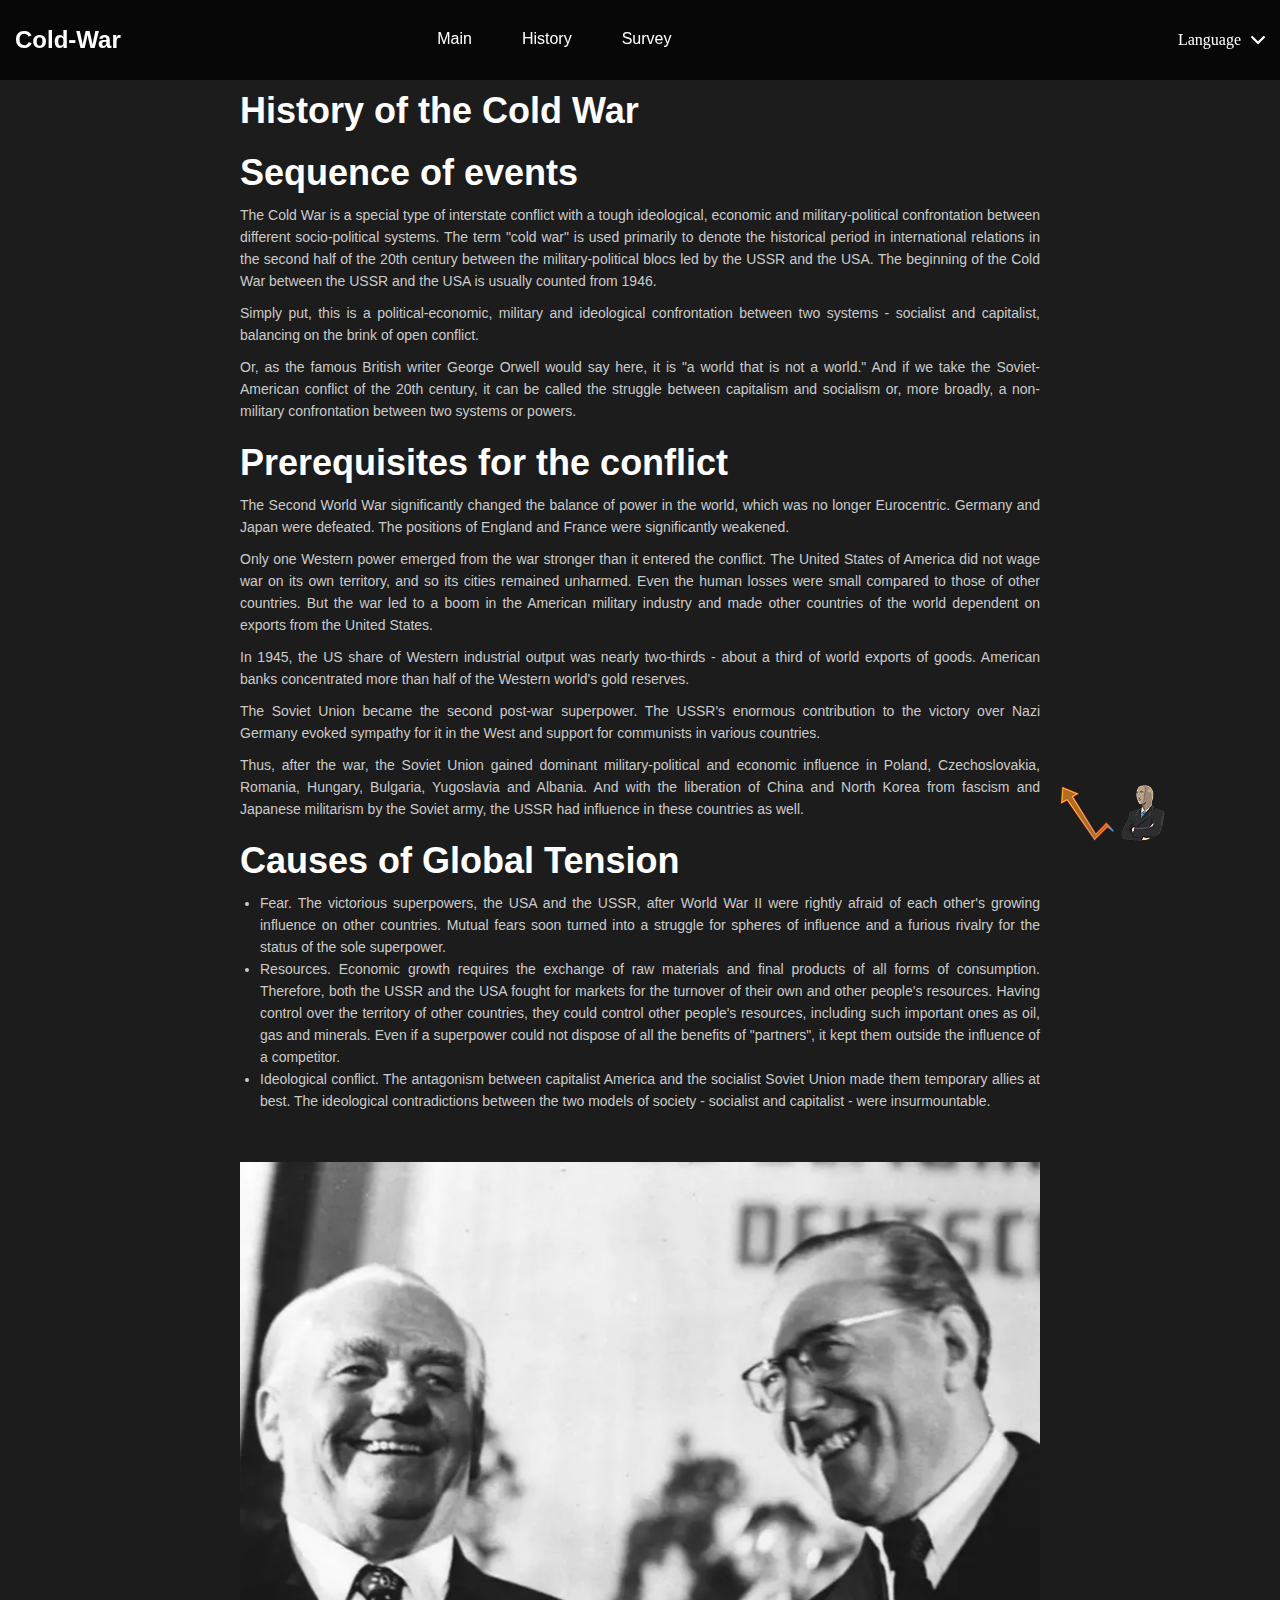
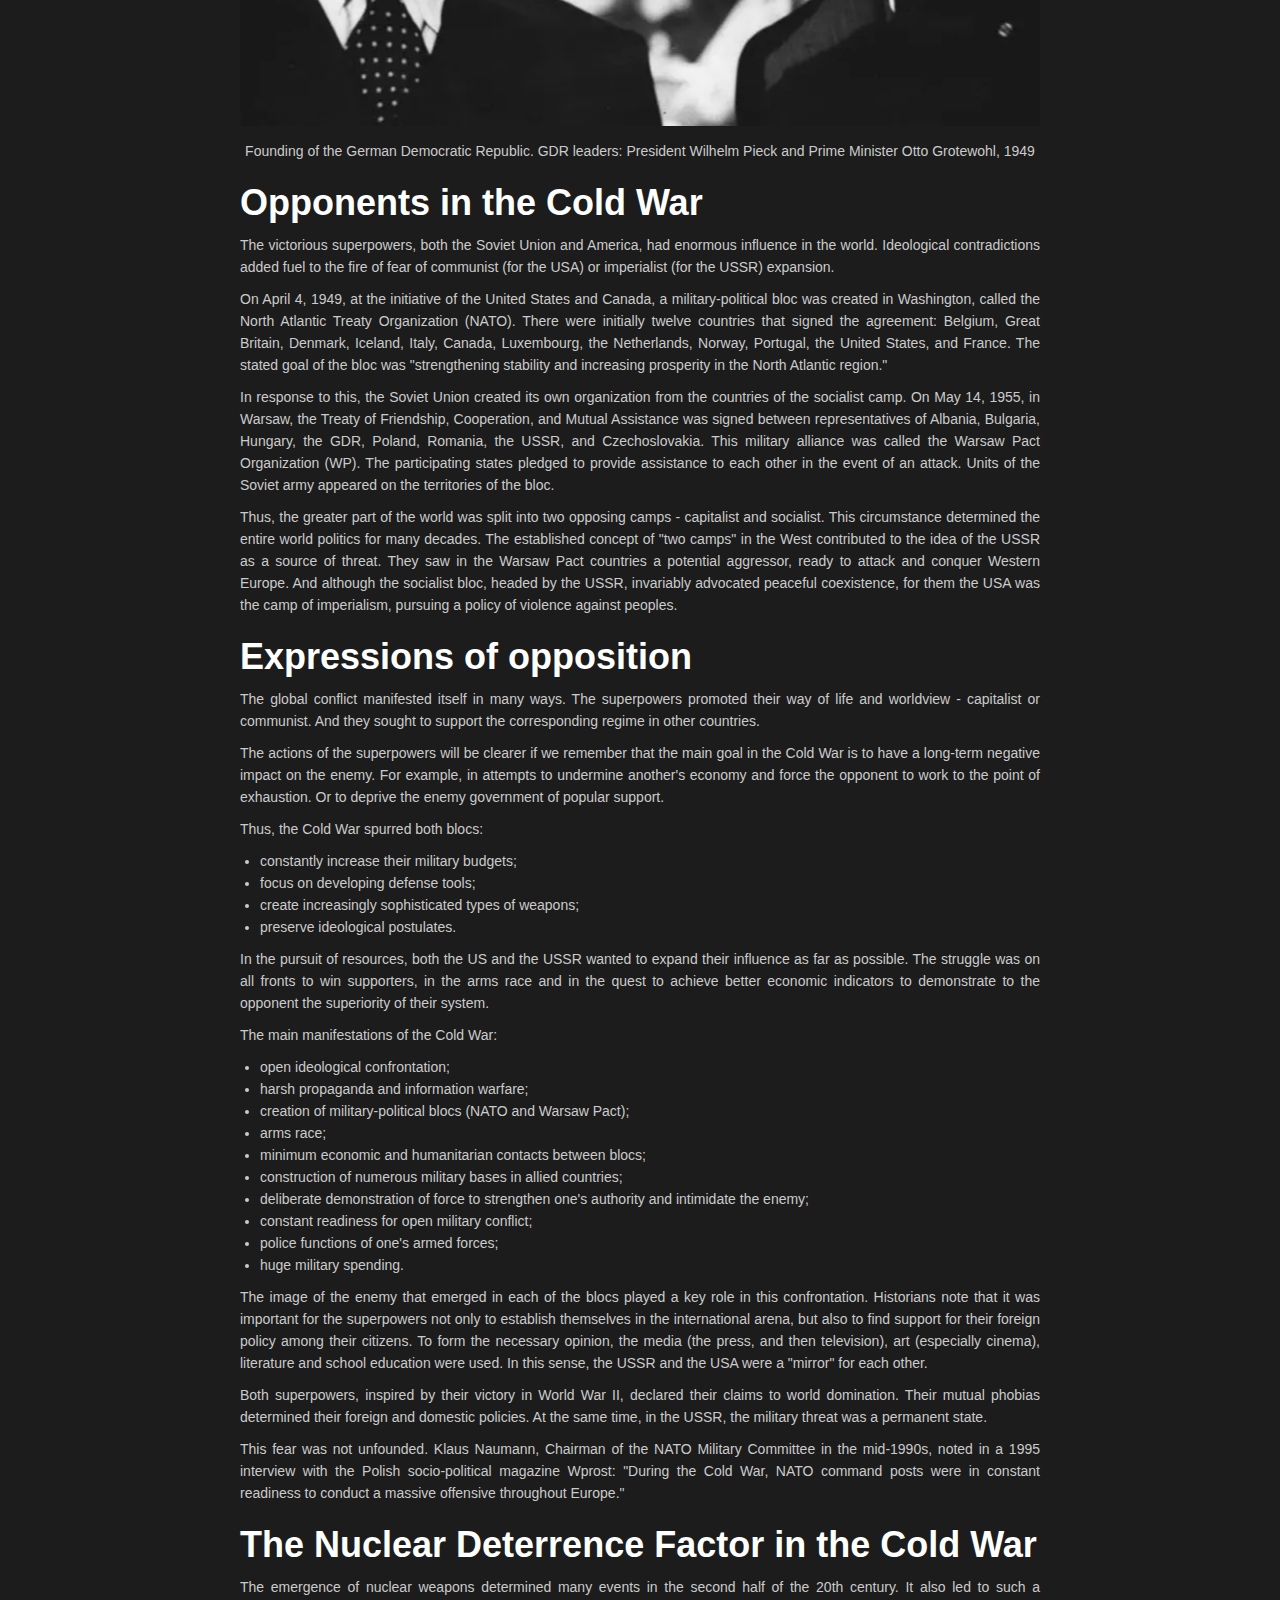
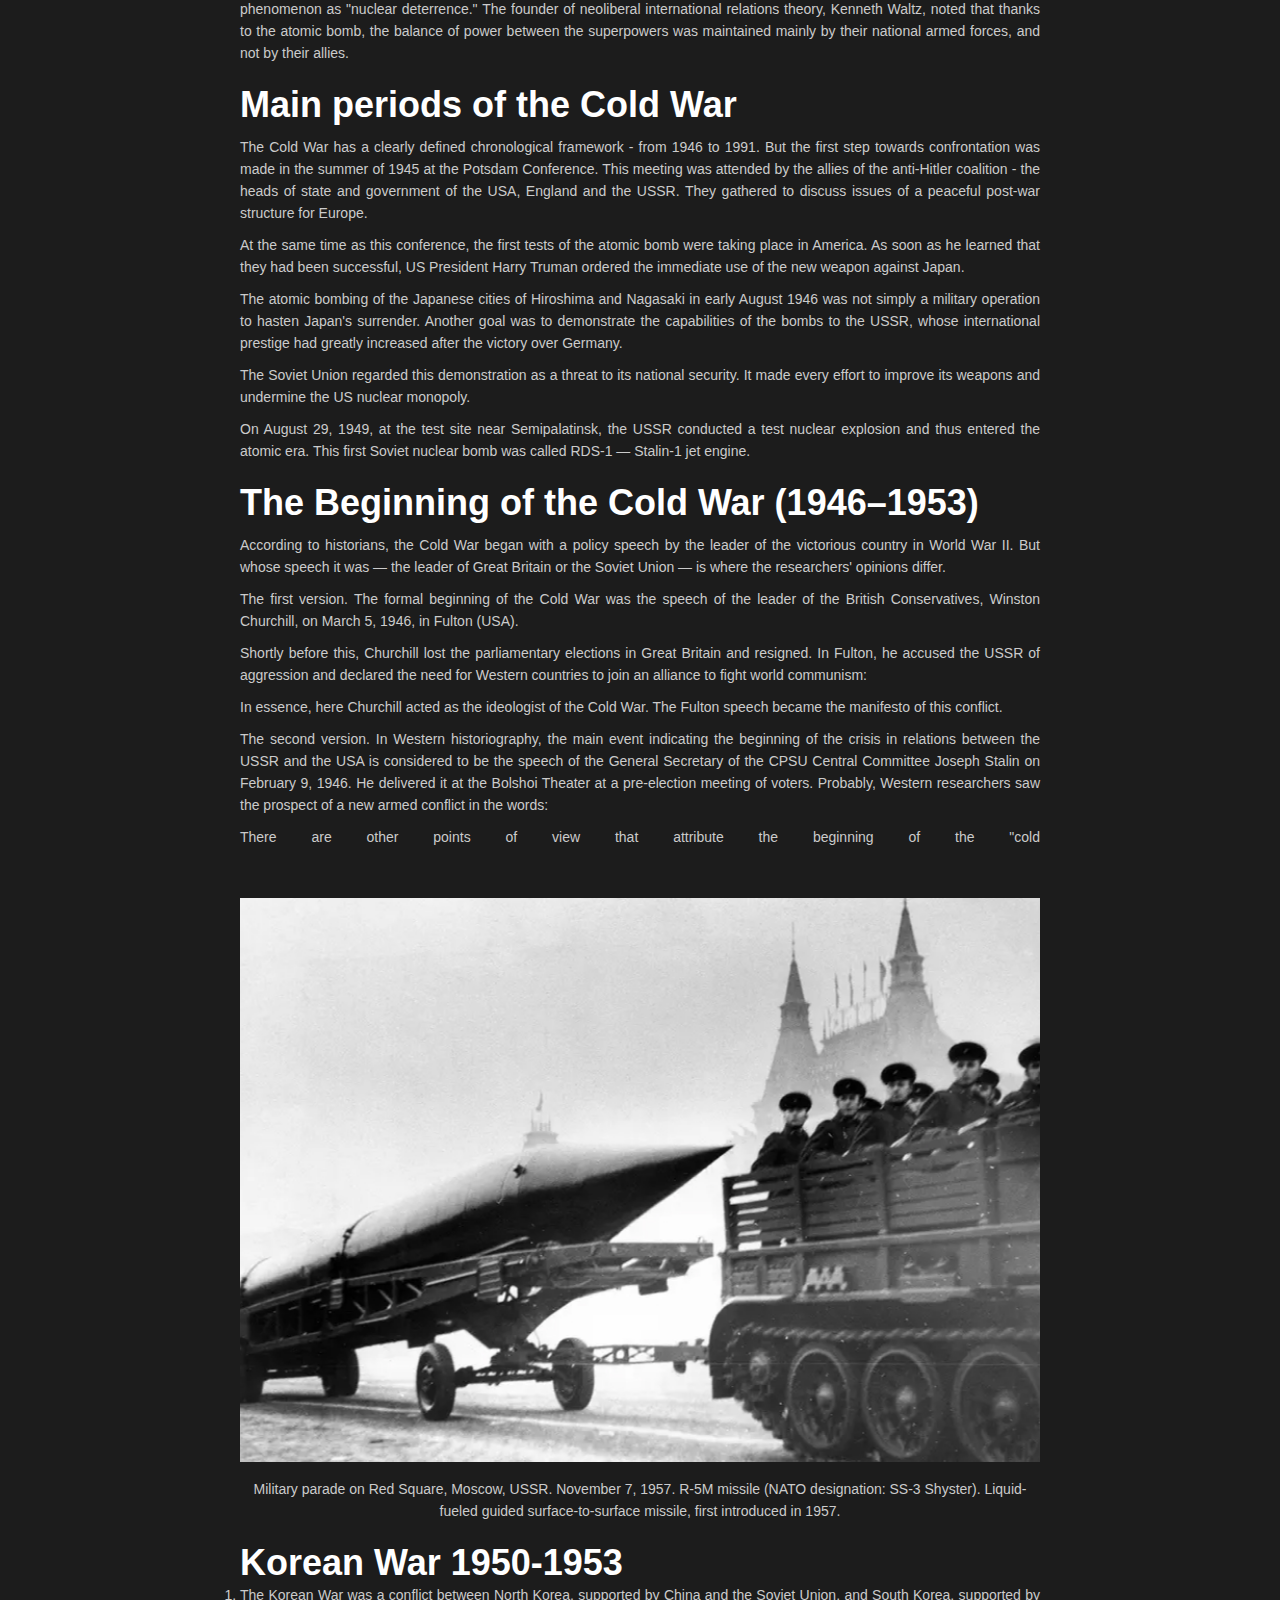
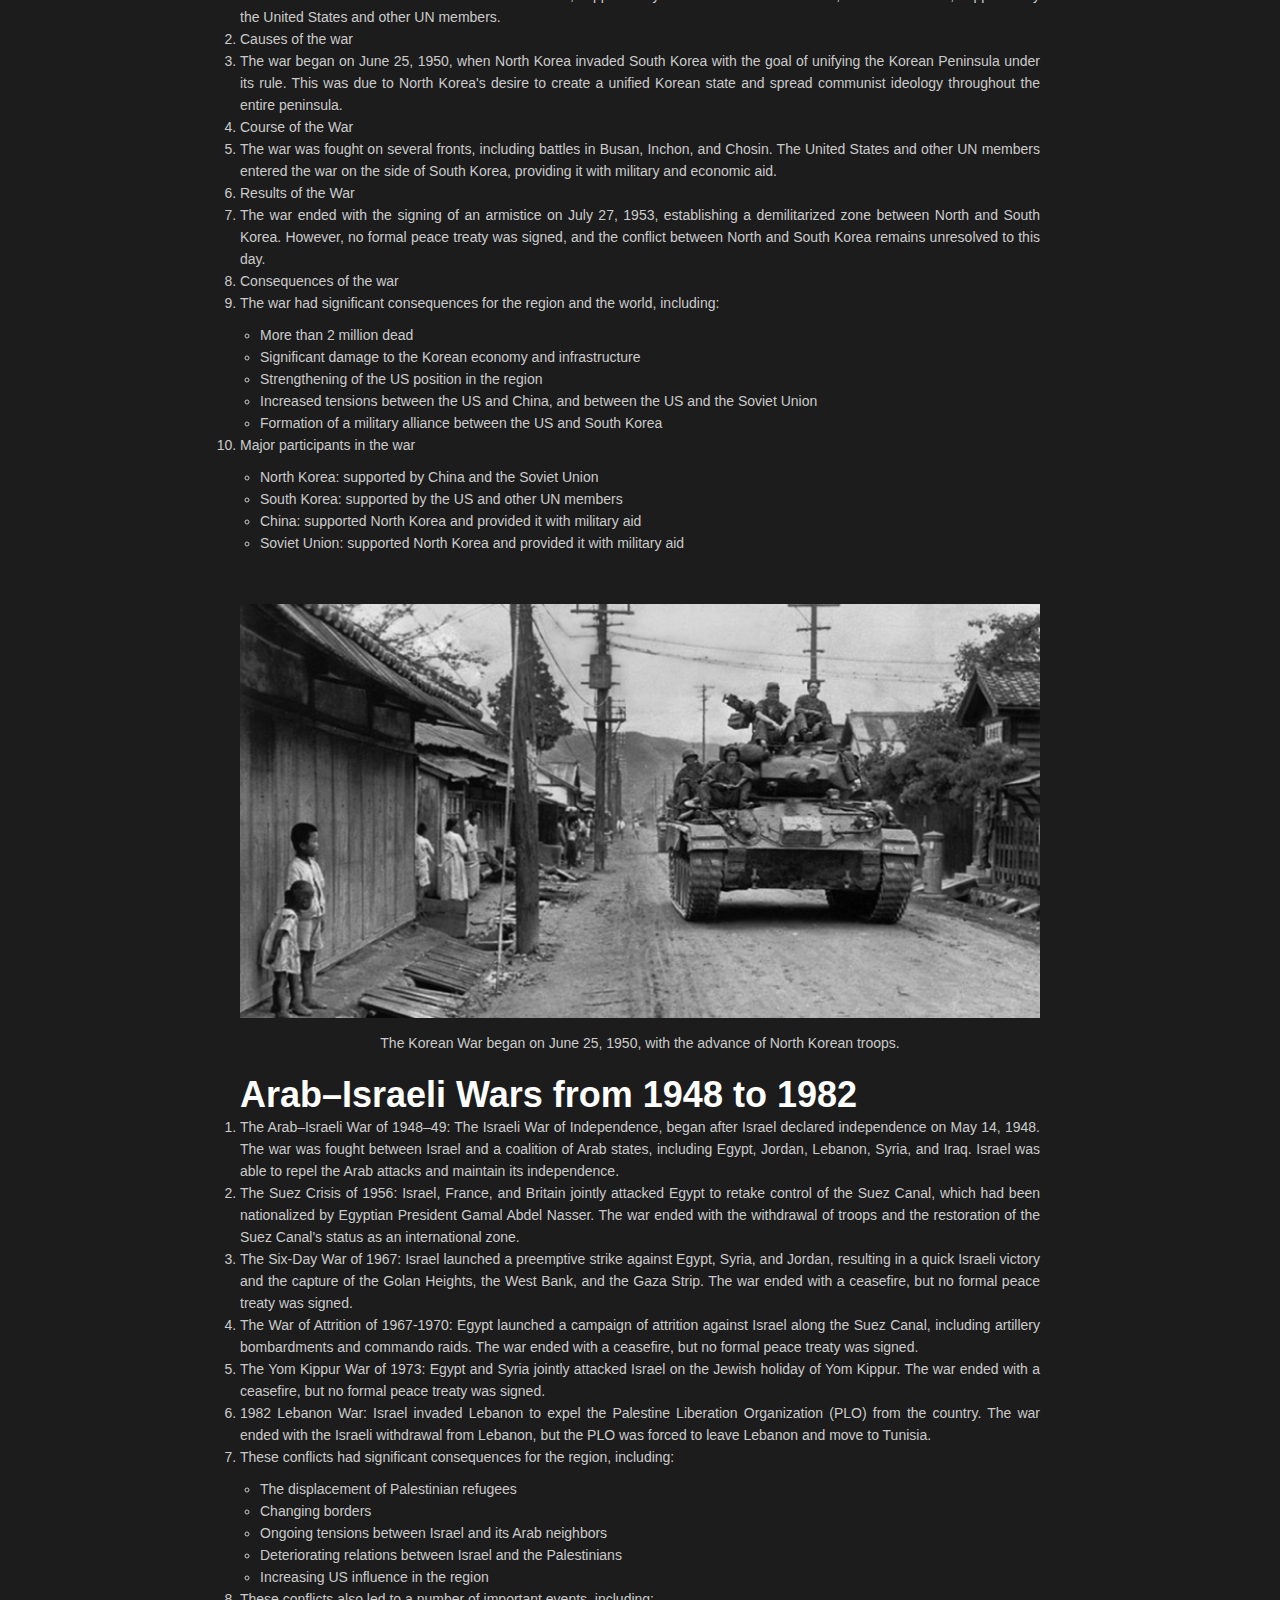
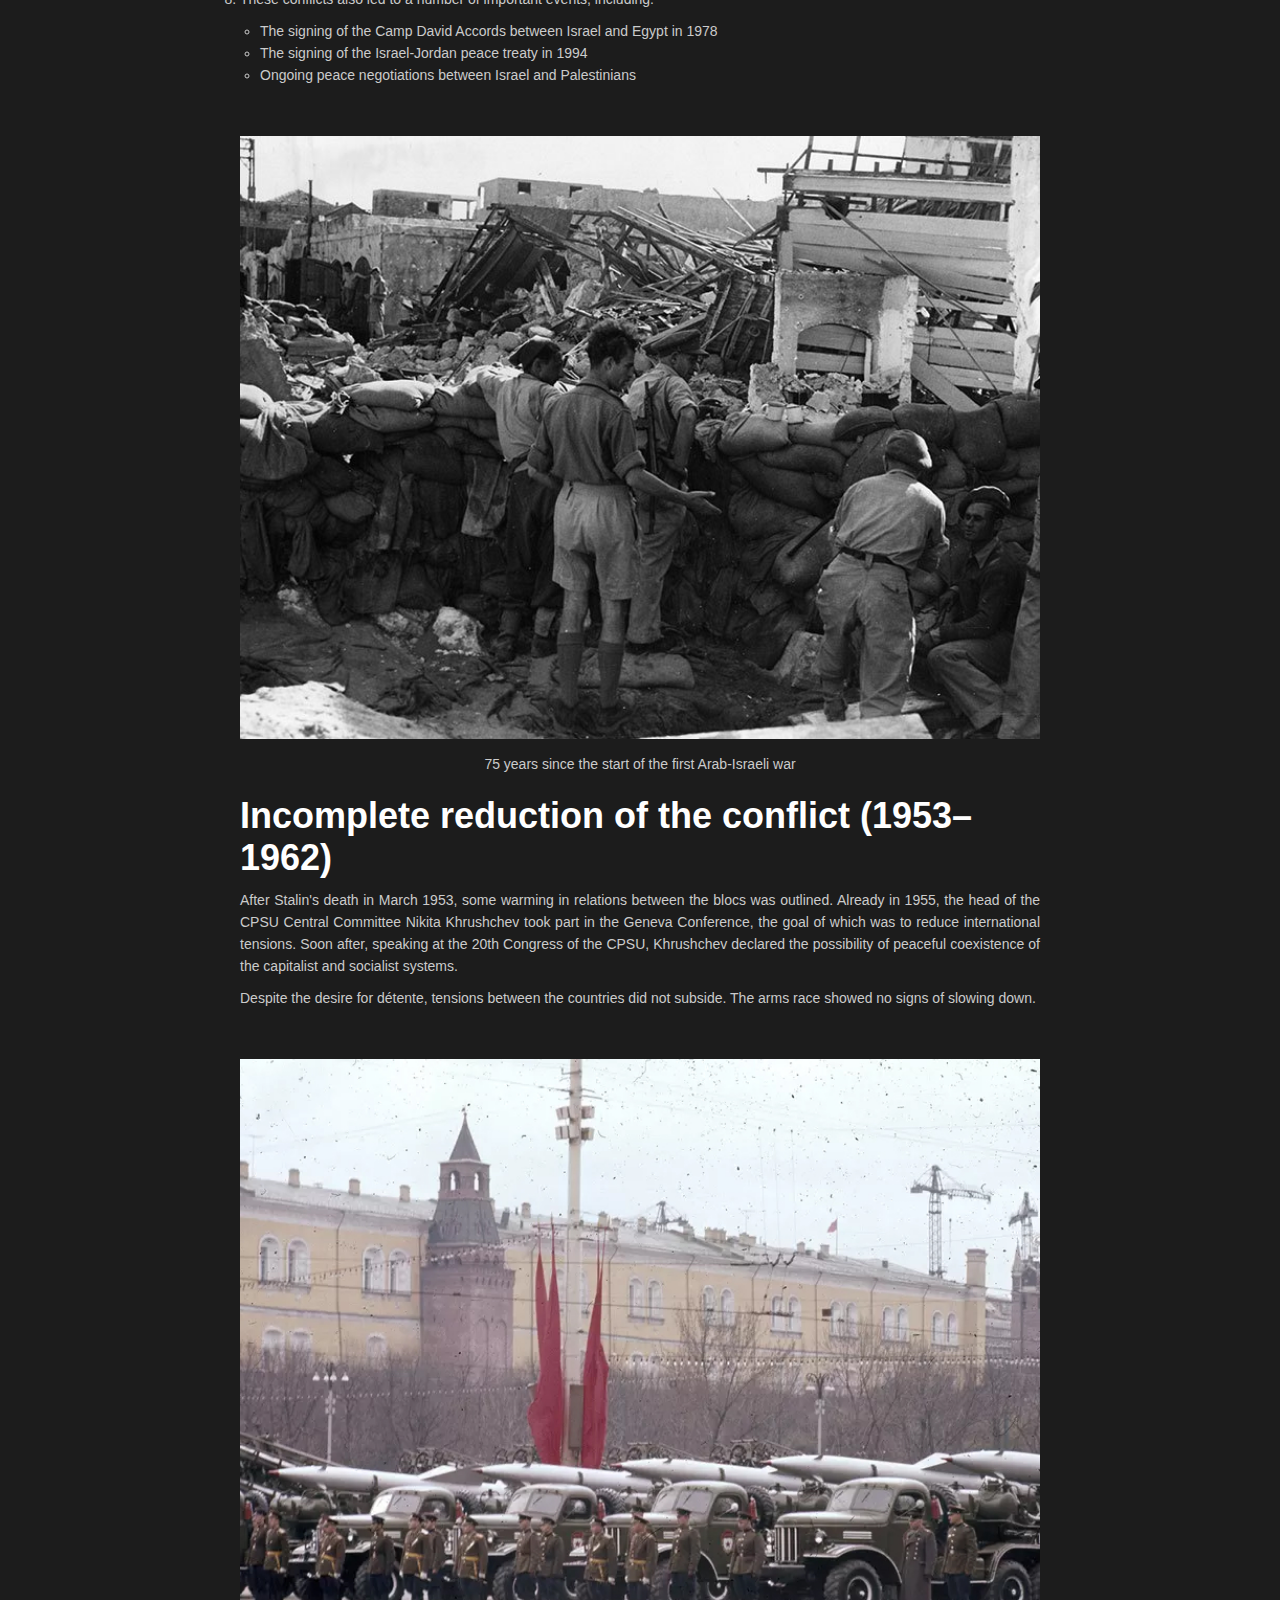
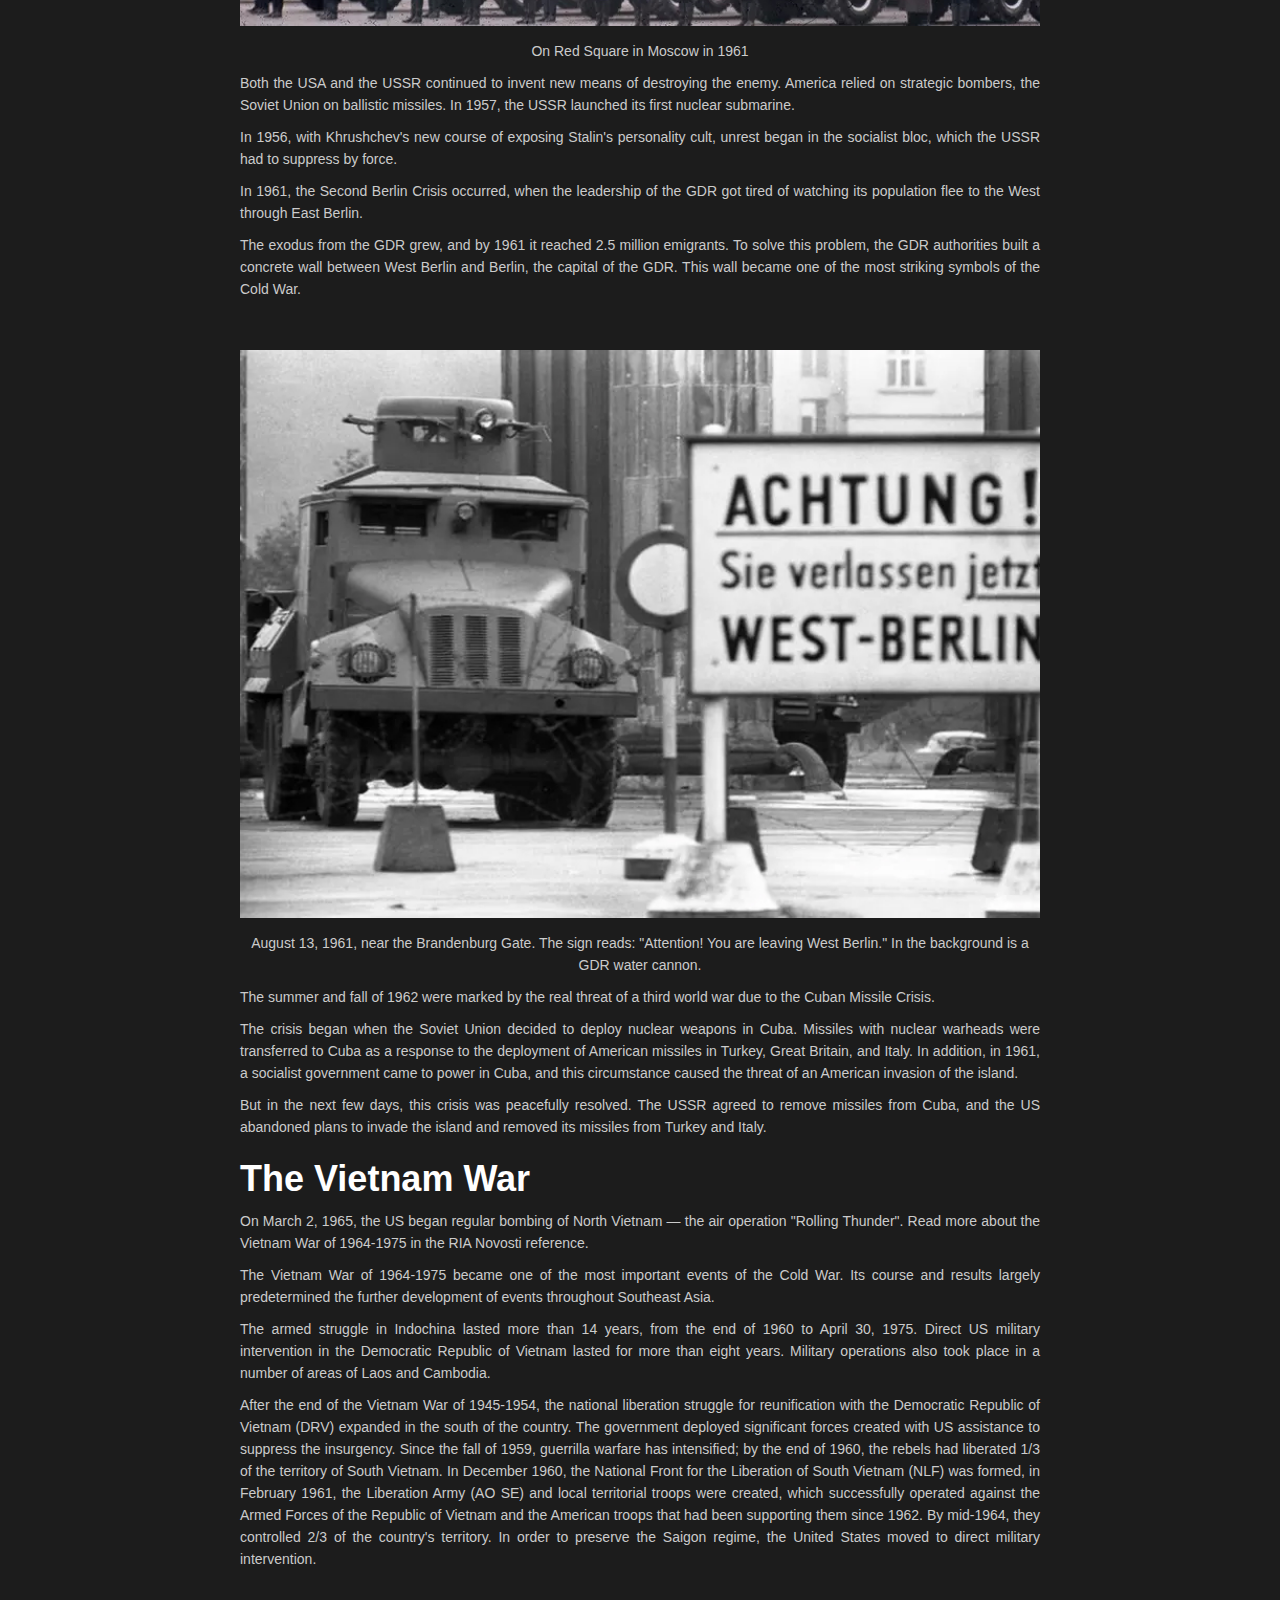
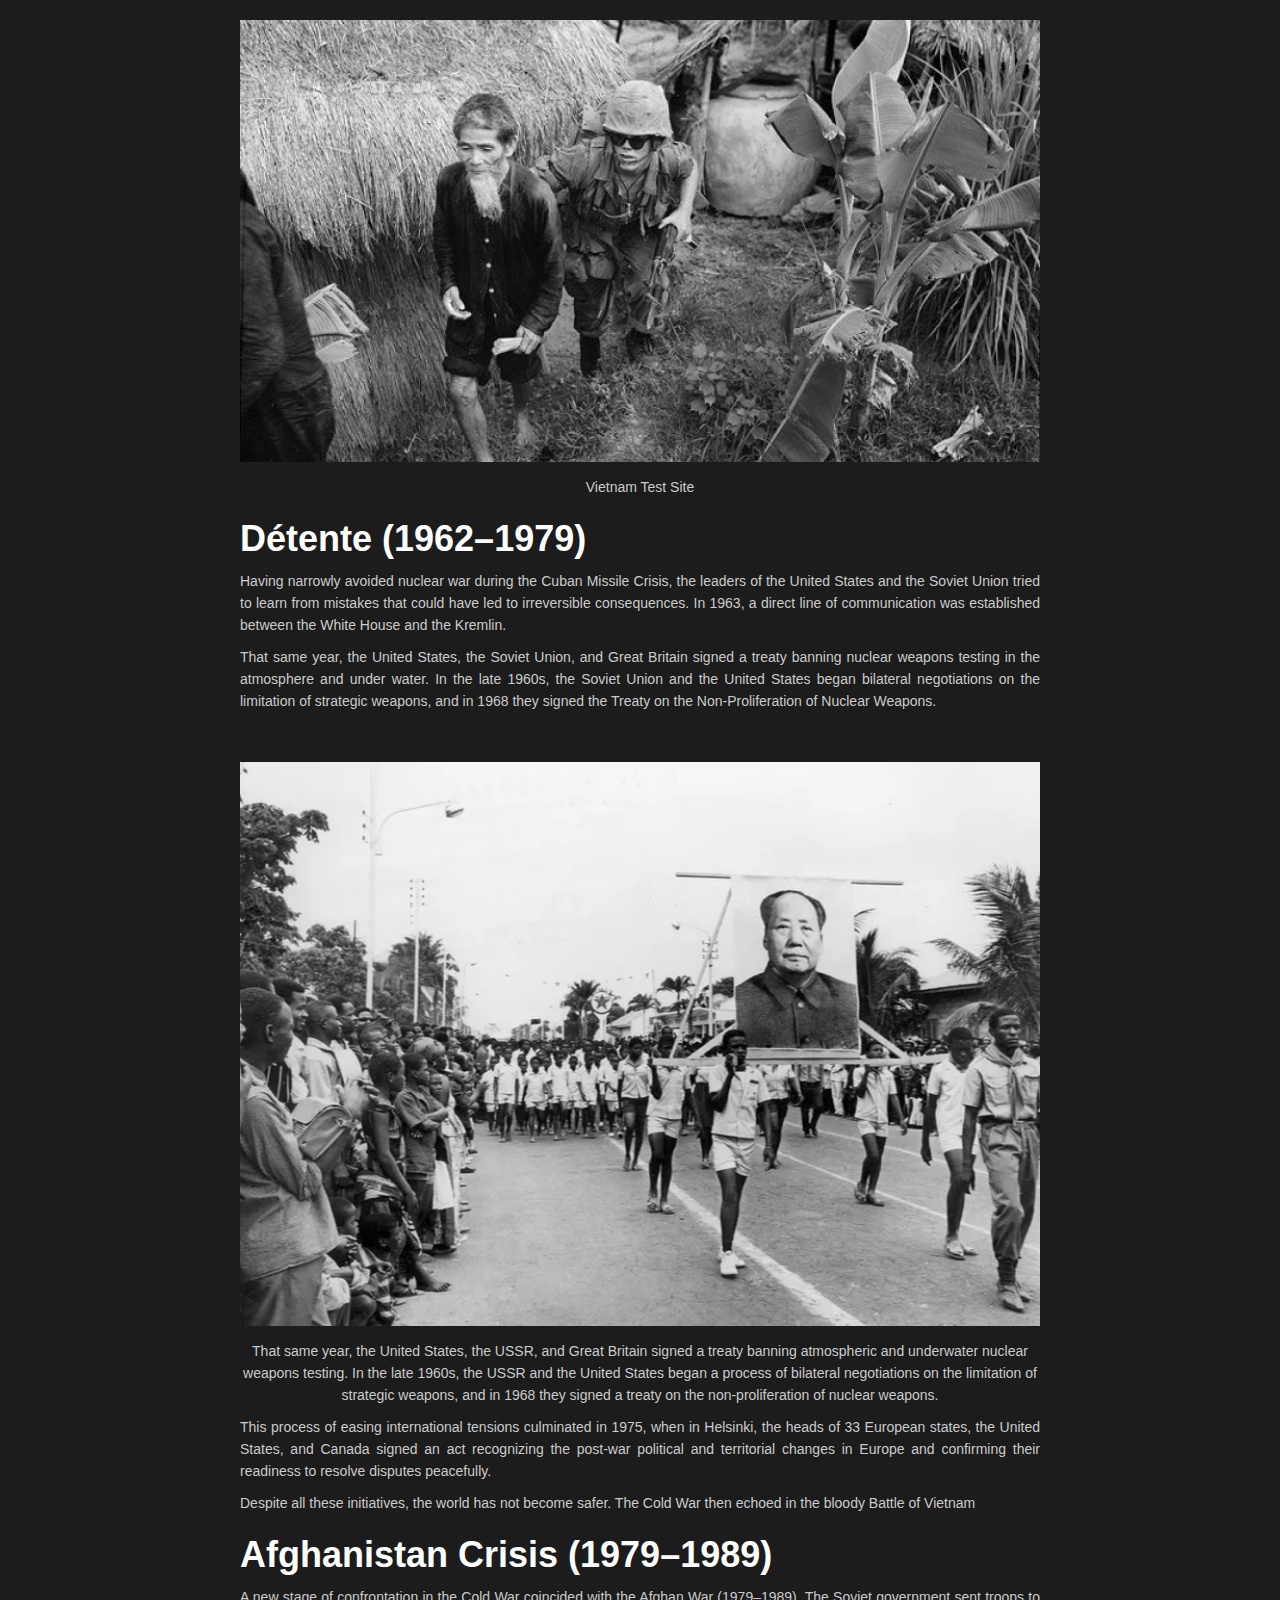
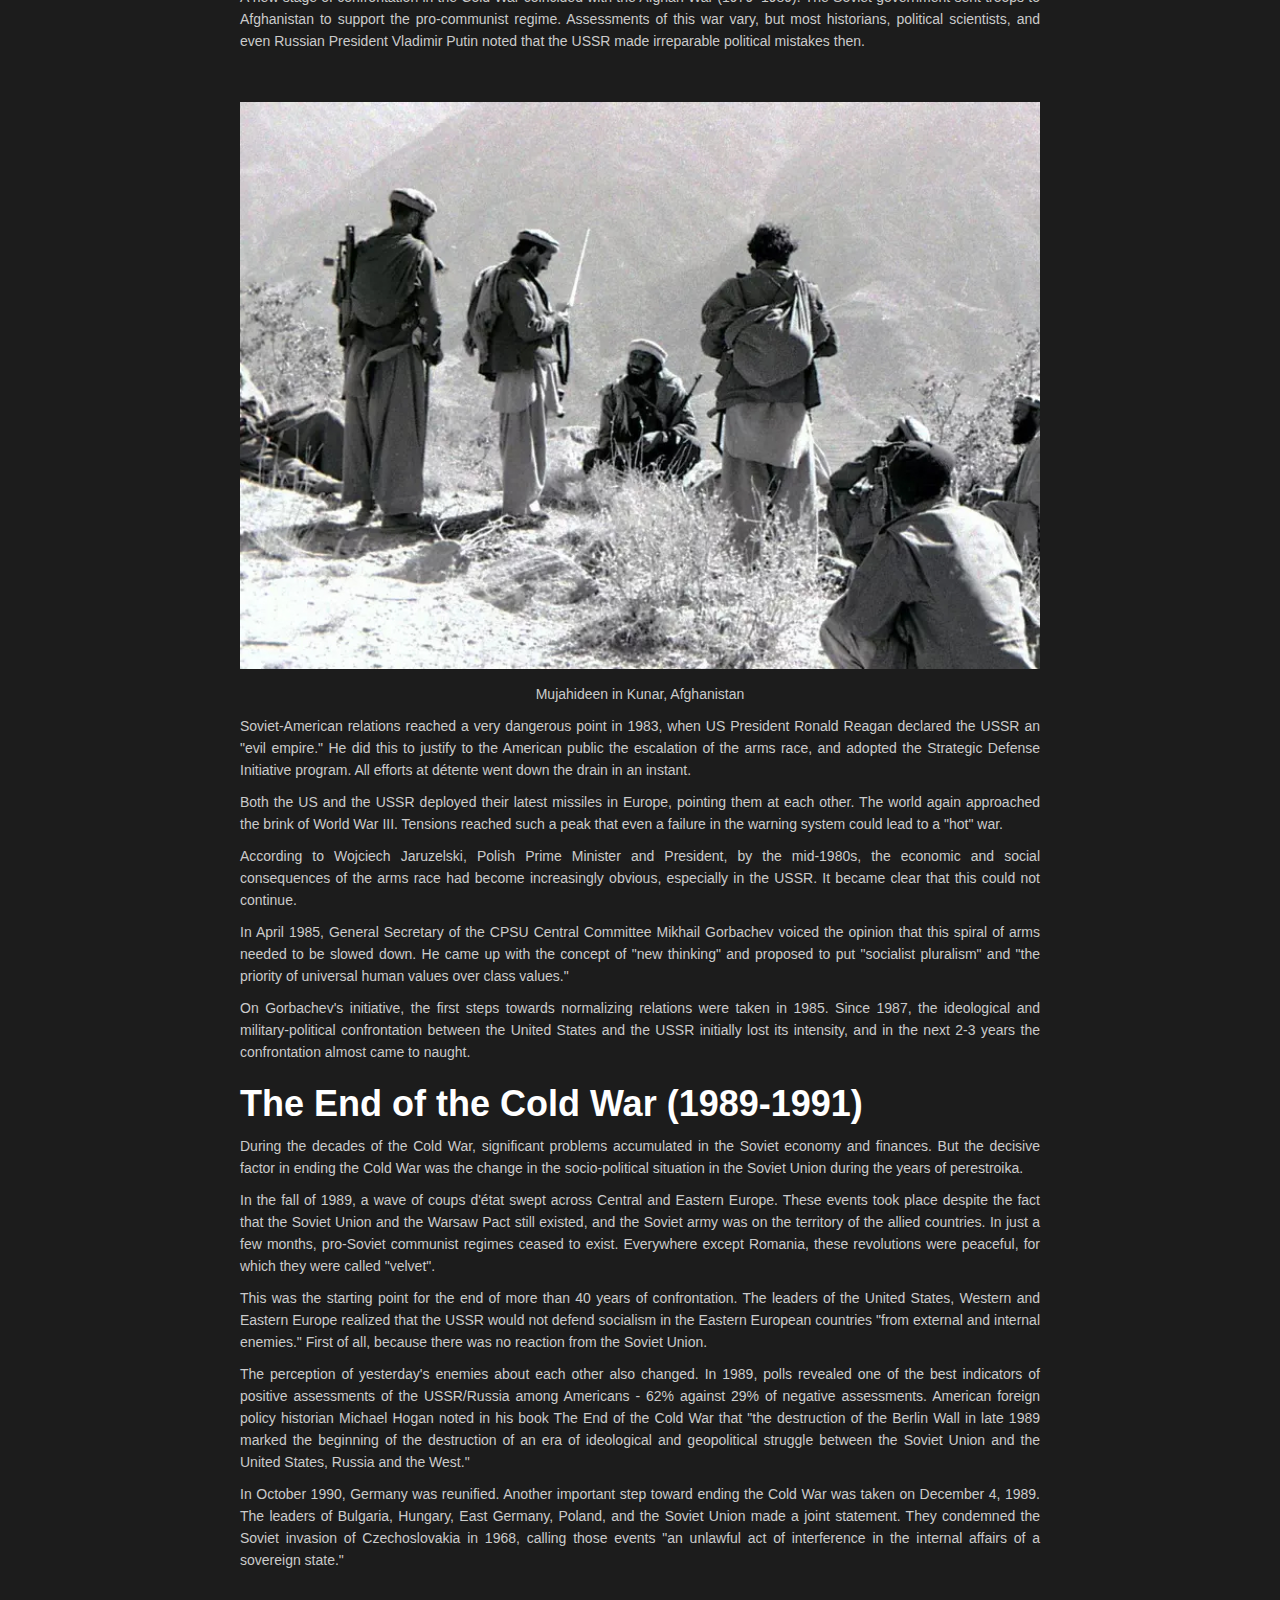
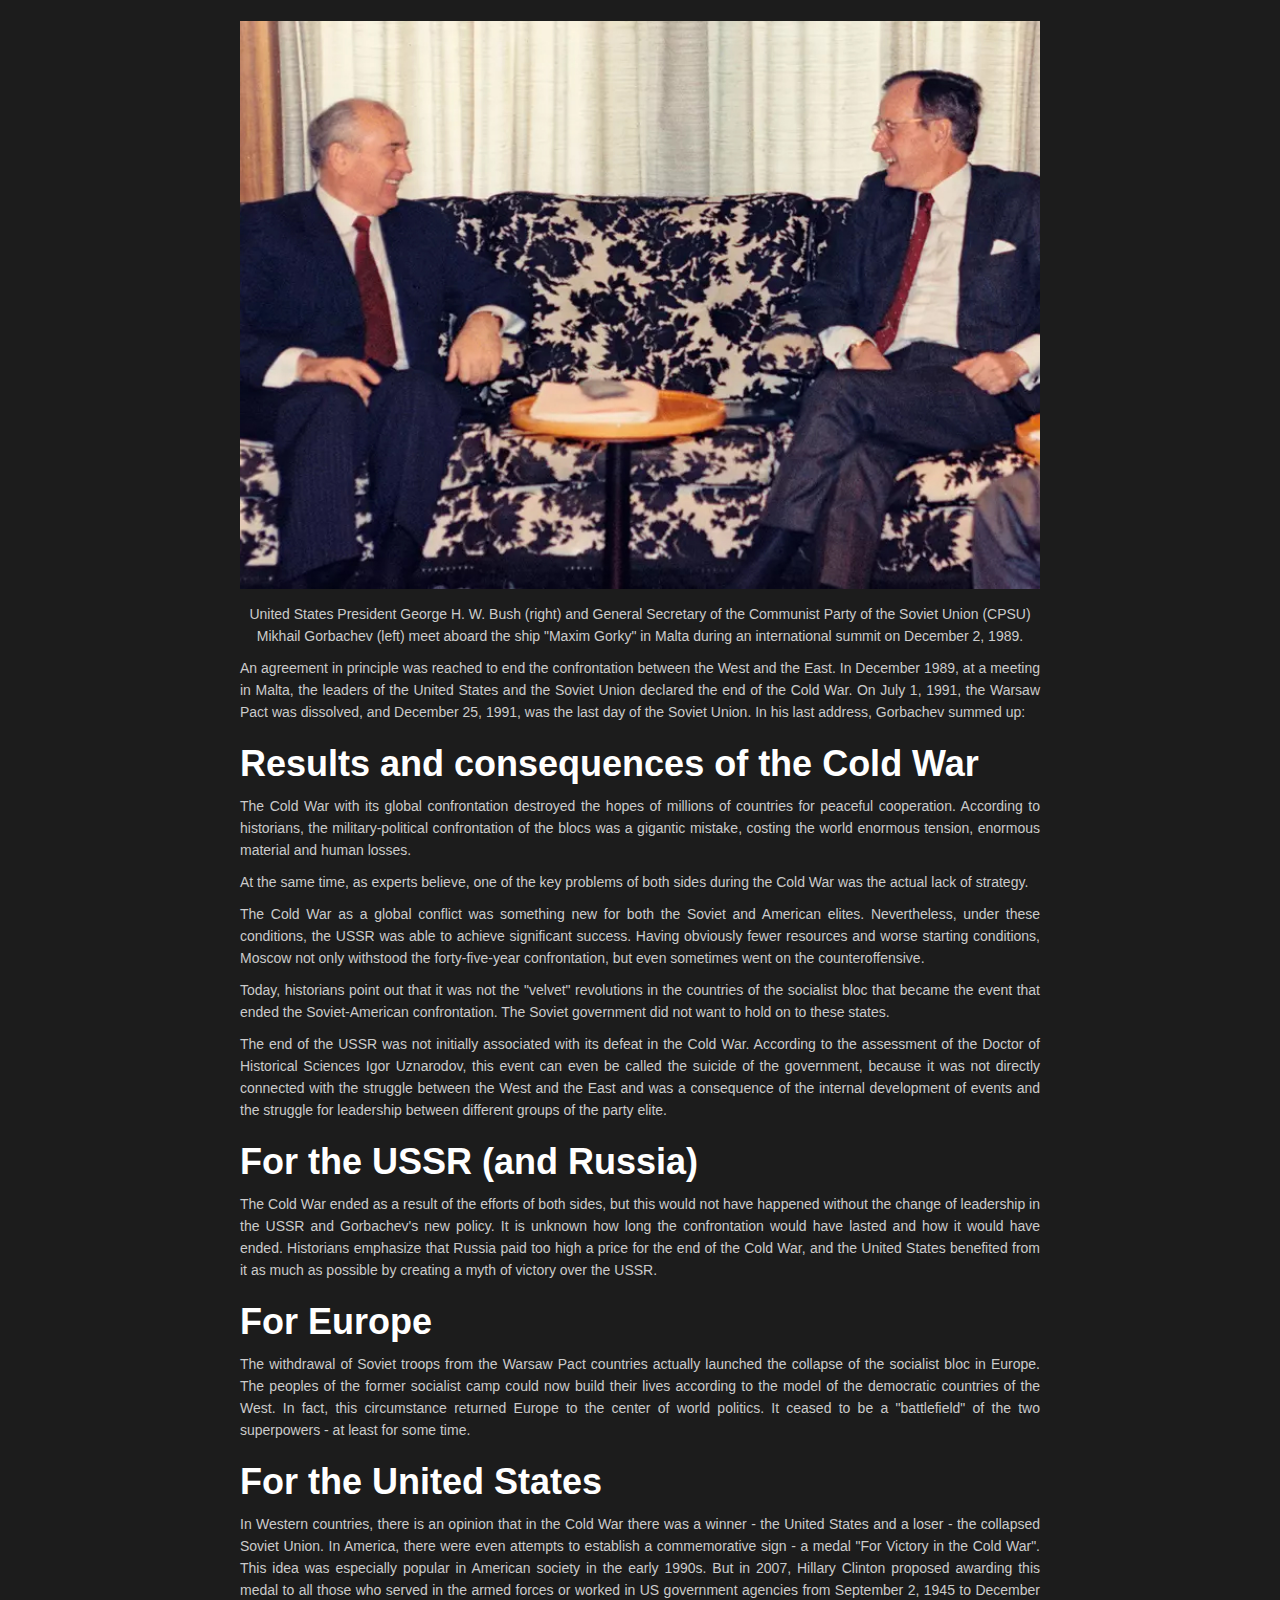
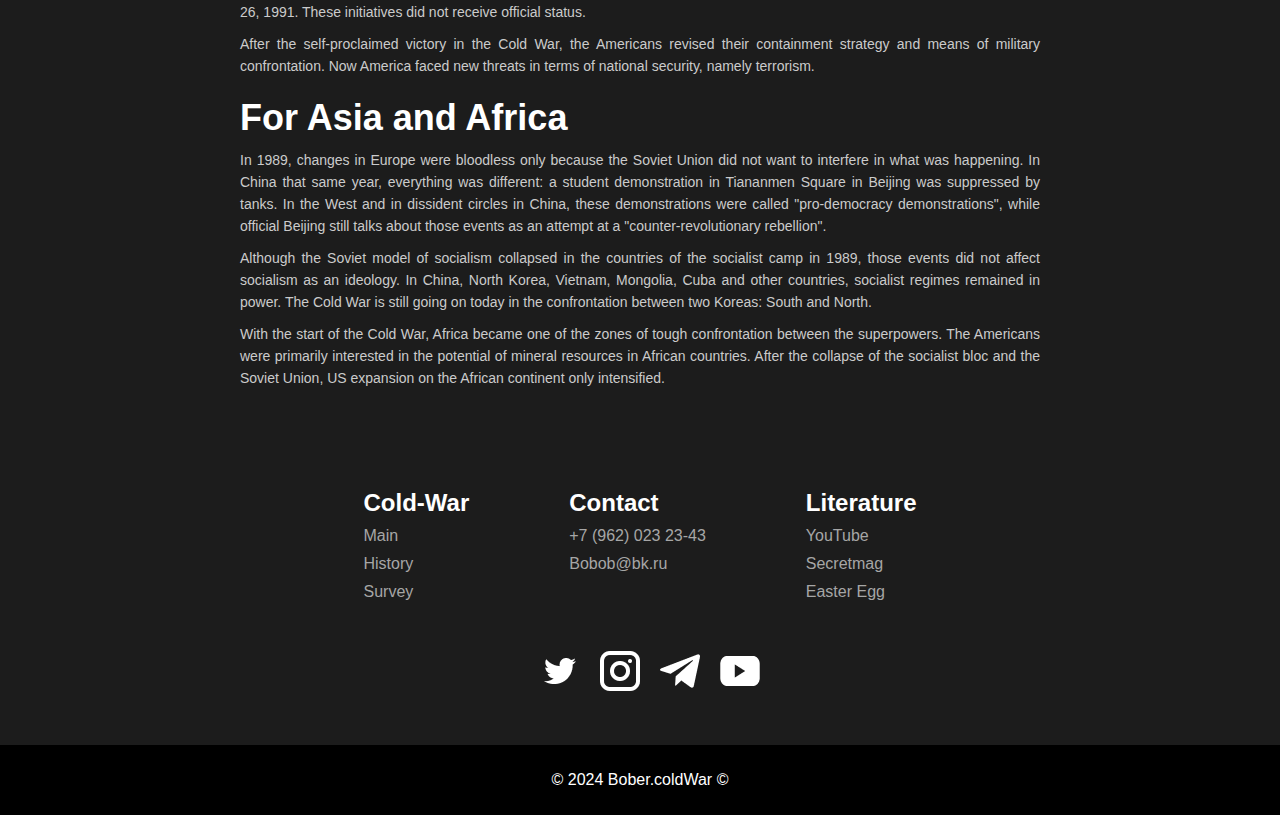
==== commit 8e065a5a: "2" ====
--- a/history(en).html
+++ b/history(en).html
@@ -567,8 +567,8 @@
             <div class="footer_message">
                 <a href="#"><img src="img/twit.png" alt=""></a>
                 <a href="#"><img src="img/insta.png" alt=""></a>
-                <a href="#"><img src="img/tg.png" alt=""></a>
-                <a href="#"><img src="img/youtube.png" alt=""></a>
+                <a href="https://t.me/+79034880608"><img src="img/tg.png" alt=""></a>
+                <a href="https://www.youtube.com/channel/UCX6OQ3DkcsbYNE6H8uQQuVA"><img src="img/youtube.png" alt=""></a>
             </div>
         </div>
         <div class="footer_end">
--- a/css/style.css
+++ b/css/style.css
@@ -16,7 +16,7 @@
     width: 100%;
     height: 80px;
     z-index: 999;
-    background-color: #0b121a7f;
+    background-color: #000000bf;
 }
 
 .back_video {
@@ -405,7 +405,7 @@
 }
 
 .slide_8 {
-    background: url('../img/s_8.jpg') no-repeat, center;
+    background: url('../img/Bulgaria.jpg') no-repeat, center;
     background-size: cover;
 }
 
@@ -516,13 +516,7 @@
     max-height: 999em;
 }
 
-.read-more-state~.read-more-trigger:before {
-    content: 'Больше';
-}
-
-.read-more-state:checked~.read-more-trigger:before {
-    content: 'Меньше';
-}
+
 
 .read-more-state:checked~.read-more-trigger img {
     transform: rotate(180deg);
@@ -880,7 +874,7 @@
     z-index: 1;
     top: 0;
     right: 0;
-    background-color: #0b121a;
+    background-color: #191919;
     display: flex;
     padding-top: 100px;
     flex-direction: column;
@@ -906,4 +900,6 @@
 
 .mobile_lang a {
     font-size: 24px;
-}+}
+
+
--- a/css/media.css
+++ b/css/media.css
@@ -254,4 +254,8 @@
     .mobile_lang a{
         font-size: 18px;
     }
+
+    .opros_item_content img{
+        width: 120px;
+    }
 }